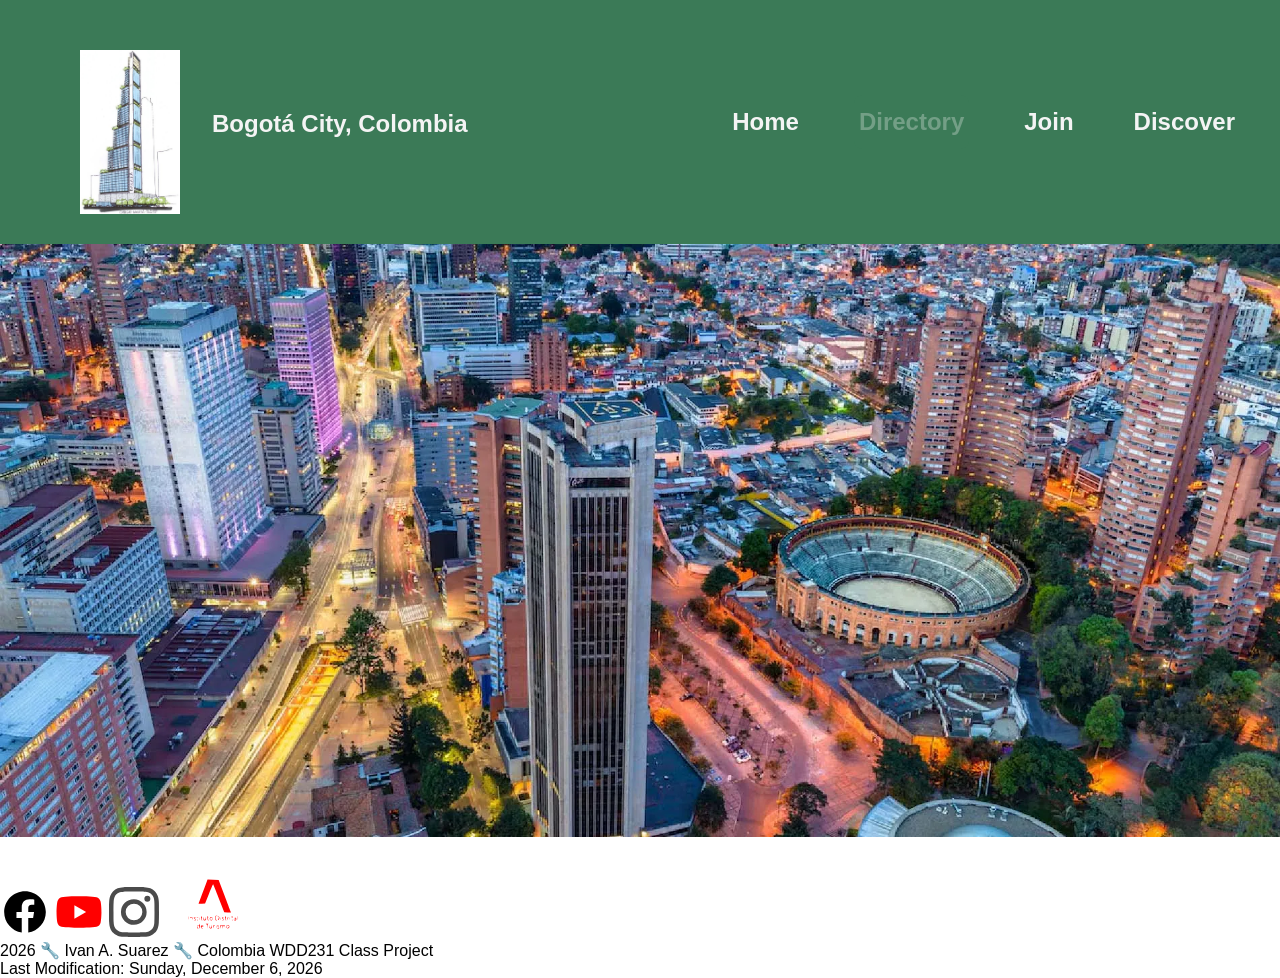
==== chamber/directory.html @ f3491e37 "Chamber" ====
<!DOCTYPE html>
<html lang="en">
<head>
    <meta charset="UTF-8">
    <meta name="description" content="A chamber project" >
    <meta name="viewport" content="width=device-width, initial-scale=1.0">

    <meta author="Ivan A. Suarez">
    <title>Chamber Project</title>
    <!--Style Sheets-->
    <link rel="stylesheet"  href="styles/base.css">
    <link rel="stylesheet" href="styles/large.css">
    <!-- Favicon -->
    <link rel="icon" type="image/png" href="images/bogota-96x96.png" sizes="96x96" />
    <link rel="icon" type="image/svg+xml" href="images/bogota.svg" />
    <link rel="shortcut icon" href="images/bogota.ico" />
    <link rel="apple-touch-icon" sizes="180x180" href="images/bogota-180x180.png" />
    <link rel="manifest" href="images/bogota.webmanifest" />
    <!-- Scripts -->
    <script src="scripts/directory.js" defer></script>
    <script src="scripts/footer.js" defer></script>
    <script src="scripts/hamburguerMenu.js" defer></script>
    <script src="scripts/members.js" defer></script>
    <!--media tags Facebook-->
    <meta property="og:title" content="Bogota Chamber of commerce Project">
    <meta property="og:description" content="This is a Bogota chamber project">
    <meta property="og:image" content="https://ivanasuarez.github.io/WDD231/chamber/images/bogota-png.png">
    <meta property="og:image:alt" content="Bogota Chamber of commerce Logo">
    <meta property="og:url" content="https://ivanasuarez.github.io/WDD231/chamber/directory.html">
    <meta property="og:type" content="website">
</head>
<body>
    <div class="topBar">
        <header>
            <img src="images/bacata.png" alt="Representation of building to Bogota Chamber of commerce Logo">
            <span>Bogotá City, Colombia</span>
            <button id="ham-bin" class="hamburguer"></button>
        </header>

        <nav id="nav-bar" class="navigation">
            <ul>
                <li><a href="#">Home</a></li>
                <li class="current"><a href="#">Directory</a></li>
                <li><a href="#">Join</a></li>
                <li><a href="#">Discover</a></li>
            </ul>
        </nav>
    </div>
    
    <div class="hero">
        <picture>
            <!--picture to small screens-->
            <source 
                media="(max-width: 480px)" 
                srcset="images/banner-bogota-night.webp" 
                type="image/webp">

            <!--picture to big screens-->
            <source 
                src="images/banner-bogota-colombia.webp" 
                type="image/webp" >
            
            <img
                src="images/banner-bogota-colombia.webp" 
                alt="Aerial view of Bogota city in Colombia" >  
         </picture>
    </div>
    <main>
        <div id="cards"></div>
    </main>
    
</body>
<footer>
    <div class="logos">
        <a href="https://m.facebook.com/visitbogota.co/about/"><img src="images/facebook_icon.svg" alt="Facebook Logo" width="50" height="50"></a>
        <a href="https://m.youtube.com/channel/UC_qgv3BFpK3EhqBPL0iR2IQ?fbclid=PAT01DUAM0ixlleHRuA2FlbQIxMAABp6PnTQvTQWyqOR9Zip1KXlfWtWsT47Dttb3y46EYvqEz8tNu8za8guDYsnWO_aem_YU3xKJJc3CztGk4jOVth8A"><img src="images/youtube_icon.svg" alt="YouTube Logo" width="50" height="50"></a>
        <a href="https://www.instagram.com/visitbogota.co?igsh=MTI0bmF6dGlndXFqeg=="><img src="images/instagram.svg" alt="Instagram Logo" width="50" height="50"></a>
        <a href="https://visitbogota.co/es/?fbclid=IwVERTSAM0ihJleHRuA2FlbQIxMAABHgWHIYpJYyKeZIg_9E2U_n4R-EJdyAwR_4dcsQ-nsCz66Wzzw_HPdNZcMtn6_aem_MLz3lX9fRt4udSNIx-ehOQ&sfnsn=mo"><img src="images/IDT.svg" alt="IDT Logo" width="100" height="100"></a>
    </div>

    <P><span id="year"></span> &#128295; Ivan A. Suarez &#128295; Colombia WDD231 Class Project</P>
    <p id="full"></p>
</footer>

</html>
---- chamber/styles/base.css ----
*{
    font-family:'Josefin Sans', sans-serif;
    box-sizing: border-box;
    margin: 0;
    padding: 0;
}

.topBar {
    position:relative;
    display: flex;
    flex-direction: column;
    background-color: #3B7A57;
}

header{
    display: flex;
    align-self: center;
    justify-content: space-between;
    padding: 10px 20px;
}

header img{
    display: block;
    max-width: 80px;
    height: auto;
    margin-left: 20px;
    margin-top: 20px;
}

header span{
    font-size: 1.5rem;
    font-weight: bold;
    color:  #F4F4F4;
    margin-top: 55px;
    margin-left: 1rem;
    flex-grow: 1;
}

/* ----------------------------------hamburguer menu------------------------------ */

.hamburguer{
    background: none;
    border: none;
    color: #F4F4F4;
    cursor: pointer;
    font-size: 2rem;
}

.hamburguer::before{
    content: "\2630";
    font-size: 2rem;
    font-family: Verdana, Geneva, Tahoma, sans-serif;
}

.hamburguer.show::before{
    content: "\00D7";
    font-size: 2rem;
    font-family: Verdana, Geneva, Tahoma, sans-serif;
}

/* -------------------------------navigation menu------------------------------- */

.navigation{
    display: none;
    position: absolute;
    top: 100%;
    left: 0;
    width: 100%;
    background-color: #3B7A57;
    z-index: 999;
}

.navigation.show{
    display:block;
  
}

.navigation ul{
    list-style-type: none;
    margin: 0;
    padding: 0;
}

.navigation a{
    display: block;
    padding: .8rem 5px;
    color: #F4F4F4;
    text-decoration: none;
}

.navigation li.current {
    background-color: #3B7A57;
    color: #F4F4F4;
    border-radius: 0.5rem;
    opacity: 30%;
}

    .navigation a:hover{
    background-color: #F4F4F4;
    color: #3B7A57;
    border-radius: 0.5rem;
    transition: 0.3s;   
   
}

#actualPage{
    text-align: left;
    font-size: 2em;
    color: #0a2463;
    font-weight: bold;
    margin-left: 25px;
    margin-top: 10px;
}

/* -------------------------------picture------------------------------- */
.hero img {
    width: 100%;   
    height: auto;  
    display: block;
}
---- chamber/styles/large.css ----
@media only screen and (min-width: 480px) {
    .topBar{
        flex-direction: row;
        align-items: center;
        justify-content: space-between;
        padding: 20px 40px;
    }
    

    header span{
        font-size: 1.5rem;
        margin-left: 2rem;
        padding-top: 25px;

    }

    header img{
        max-width: 100px;
    }
    .hamburguer {
        display: none;
      
    }
    .navigation{
        position: static;
        display: block;
        width: auto;
    }

    .navigation ul{
        display: flex;
        justify-content: flex-end;
        gap: 50px;
        font-size: 1.5rem;
        font-weight: bold;
    }

    .navigation a{
        border: none;
    }

    .hero img {
        width: 100%;  
        height: auto;  /* mantiene proporción */
        display: block;
    }

}
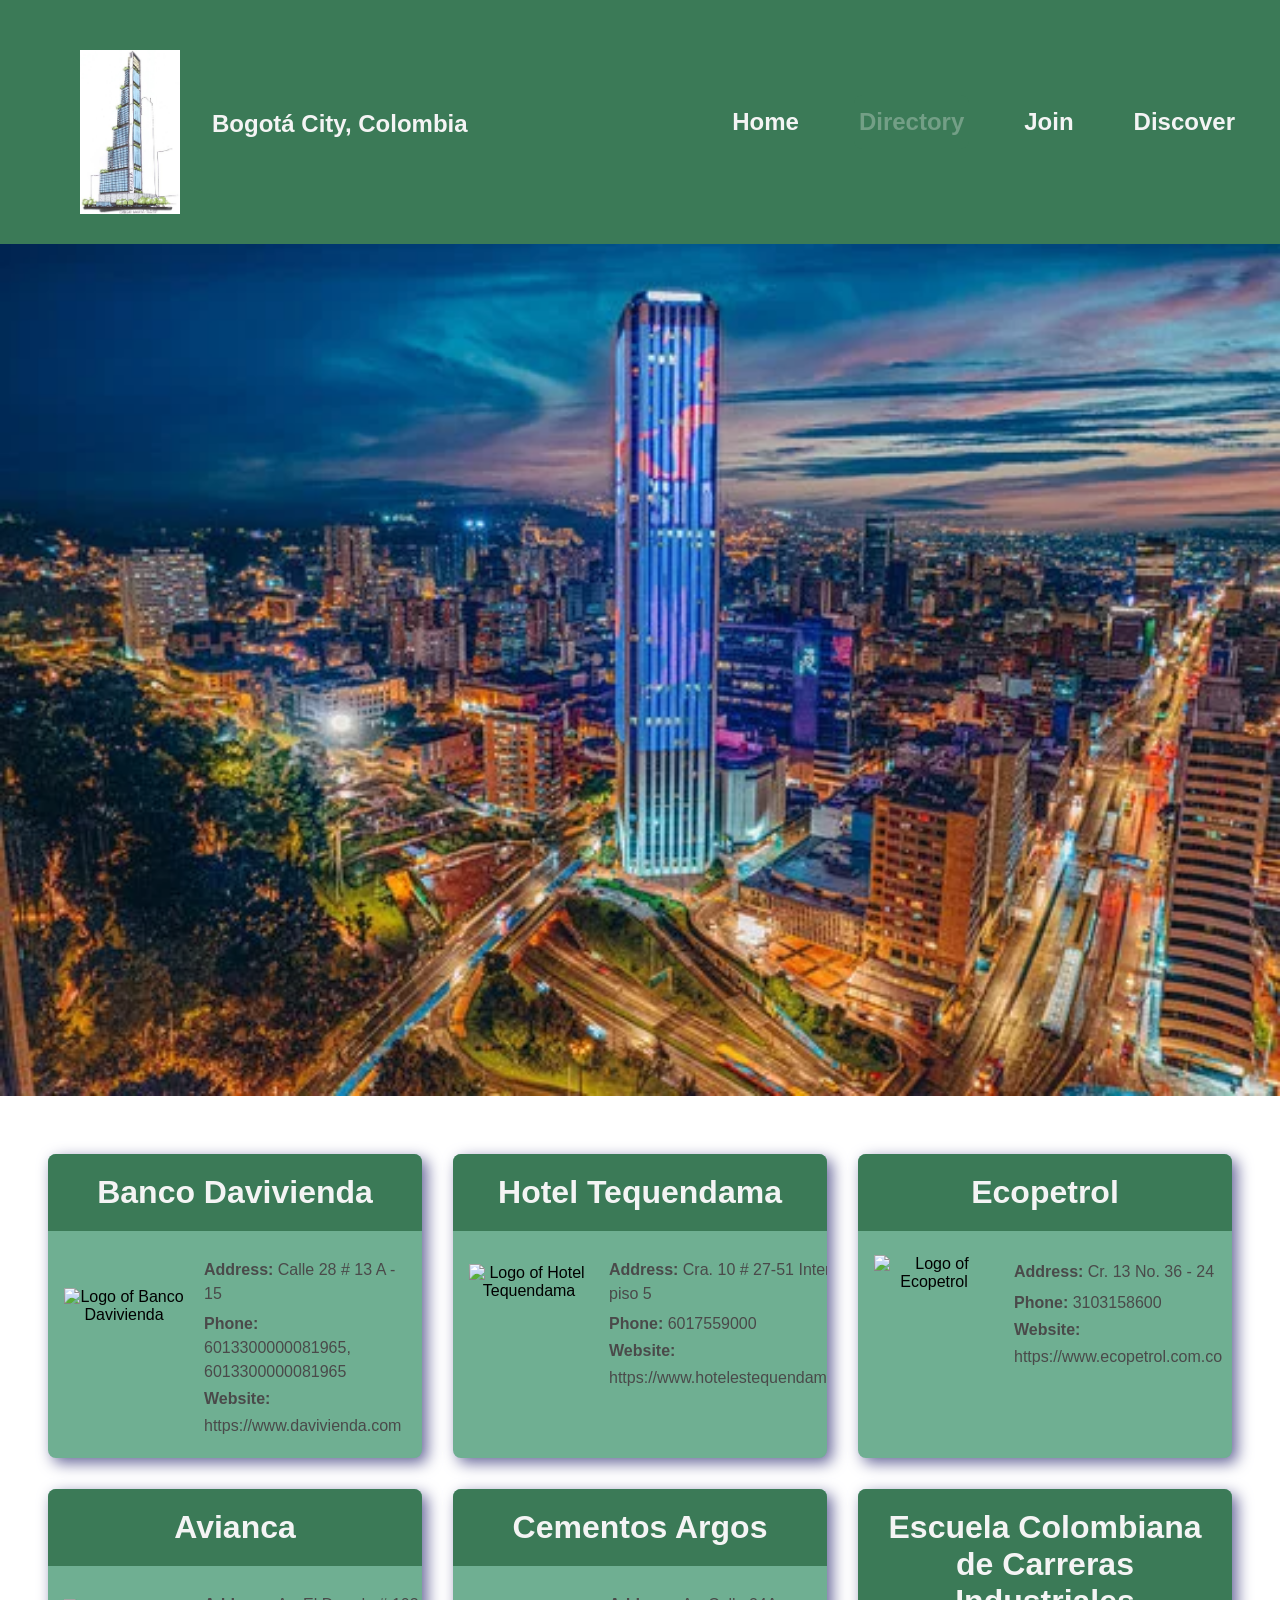
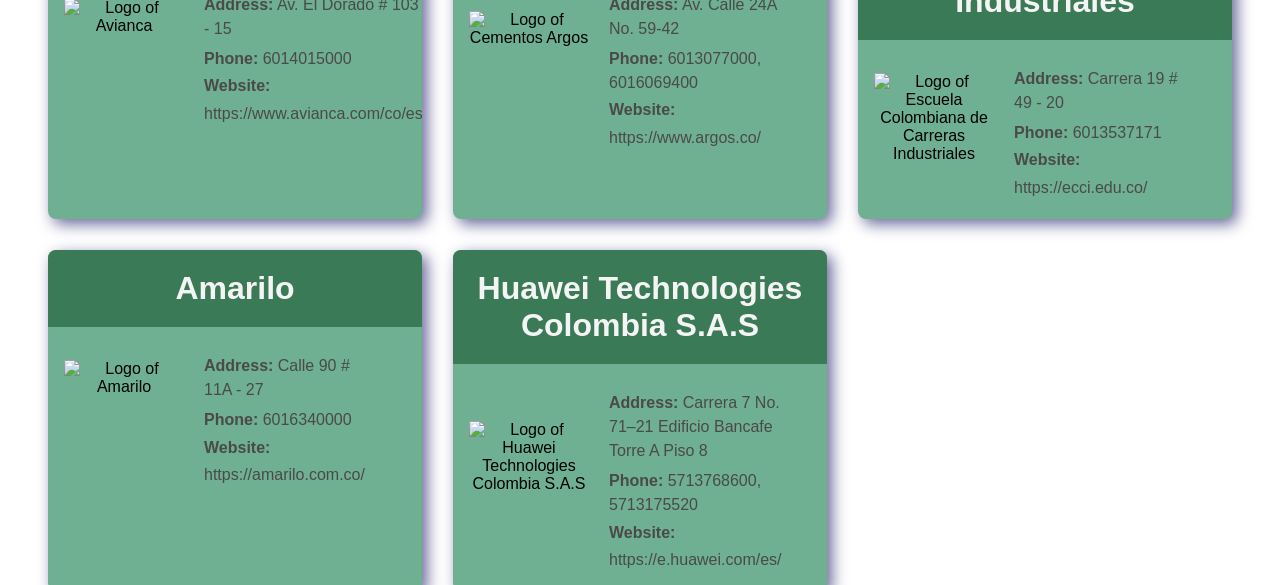
==== commit 24f07987: "chamber of Commerce" ====
--- a/chamber/directory.html
+++ b/chamber/directory.html
@@ -71,6 +71,12 @@
     
 </body>
 <footer>
+    <div class="contact-info">
+        <h2>Bogota Chamber of Commerce</h2>
+        <p>Calle 155c # 96 -10</p>
+        <p>+57 321 906 1879</p>
+        <p><a href="mailto:ivansuarezg95@gmail.com">ivansuarezg95@gmail.com</a></p>
+    </div>
     <div class="logos">
         <a href="https://m.facebook.com/visitbogota.co/about/"><img src="images/facebook_icon.svg" alt="Facebook Logo" width="50" height="50"></a>
         <a href="https://m.youtube.com/channel/UC_qgv3BFpK3EhqBPL0iR2IQ?fbclid=PAT01DUAM0ixlleHRuA2FlbQIxMAABp6PnTQvTQWyqOR9Zip1KXlfWtWsT47Dttb3y46EYvqEz8tNu8za8guDYsnWO_aem_YU3xKJJc3CztGk4jOVth8A"><img src="images/youtube_icon.svg" alt="YouTube Logo" width="50" height="50"></a>
--- a/chamber/styles/base.css
+++ b/chamber/styles/base.css
@@ -118,4 +118,142 @@
     width: 100%;   
     height: auto;  
     display: block;
-}+}
+
+/* -------------------------------cards------------------------------- */
+ #cards{
+        display: block;
+        margin: 20px;
+        padding: 10px 0;
+        gap: 15px;
+        align-items: center;
+        text-align: center;
+        justify-content: center;
+}
+
+#cards section{
+        margin: 0.5rem;
+        padding: 0;
+        background-color: #6FAF92;
+        border-radius: 8px;
+        display: flex;
+        flex-direction: column;
+        align-items: stretch;
+        text-align: center;
+        overflow: hidden;
+        box-shadow: 5px 5px 15px #666699;
+}
+
+#cards h2{
+        font-size: 2rem;
+        background-color: #3B7A57;
+        color: #F4F4F4 ;
+        padding: 20px;
+        width: 100%;
+        margin-bottom: 0.5rem;
+        box-sizing: border-box;
+        text-align: center;
+}
+    .card-container{
+        display: grid;
+        grid-template-columns: auto 1fr;
+        gap: 20px;
+        align-items: center;
+        padding: 1rem;
+        width: 100%;
+}
+
+    .card-container img{
+        width: 120px;
+        max-width: 120px;
+        height: 120px;
+        object-fit: contain;
+        background-color: #6FAF92;
+}
+
+    .card-info{
+        display: flex;
+        flex-direction: column;
+        align-items: flex-start;
+        justify-content: center;
+        text-align: left;
+        width: 100%;
+        line-height: 1.5;
+        font-size: 1rem;
+        padding-right: 2rem;
+}
+    
+.card-info p{
+        margin: 0.2rem 0;
+        color: #4A4A4A;
+        font-size: 1rem;
+        text-align: left;
+        width: 100%;
+        word-wrap: break-word;
+}
+
+.card-info strong {
+        font-weight: bold;
+        color: #4A4A4A;
+
+}
+
+.card-info a{
+        display: inline-block;
+        overflow-wrap: break-word;
+        word-wrap: break-all;
+        margin: 0.2rem 0;
+        color: #4A4A4A;
+        font-size: 1rem;
+        text-decoration: none;
+        max-width: 100%;
+}
+
+.card-info a:hover {
+    text-decoration: underline;
+}
+
+
+/* -------------------------------footer------------------------------- */
+footer{
+    color: #F4F4F4;
+    background-color: #4A4A4A ;
+    padding: 10px;
+    font-size: 2rem;
+    text-align: center;
+    margin-top: 20px;
+}
+
+.contact-info{
+    margin-bottom: 10px;
+    text-align: left;
+    margin-left: 20px;
+}
+
+.contact-info h2{
+    font-size: 1.5rem;
+    margin-bottom: 20px;
+    color:#F4F4F4;
+}
+
+.contact-info p, .contact-info a{
+    font-size: 1rem;
+    margin: 5px 0;
+    color:#F4F4F4;
+    text-decoration: none;
+}
+
+.logos{
+    display: flex;
+    justify-content: center;
+    align-items: center;
+    gap: 40px;
+    margin-top: 10px;
+    margin-left: 35px;
+}
+
+footer p{
+    font-size: 1.2rem;
+    margin-left: 20px;
+}
+
--- a/chamber/styles/large.css
+++ b/chamber/styles/large.css
@@ -41,8 +41,117 @@
 
     .hero img {
         width: 100%;  
-        height: auto;  /* mantiene proporción */
+        height: auto; 
         display: block;
     }
 
+    #cards{
+        display: grid;
+        grid-template-columns: repeat(auto-fill, minmax(350px, 1fr));
+        gap: 15px;
+        margin: 40px;
+        align-items: stretch;
+    }
+    
+    #cards section{
+        margin: 0.5rem;
+        padding: 0;
+        background-color: #6FAF92;
+        border-radius: 8px;
+        display: flex;
+        flex-direction: column;
+        align-items: stretch;
+        text-align: center;
+        overflow: hidden;
+        box-shadow: 5px 5px 15px #666699;
+    }
+    
+    #cards h2{
+        font-size: 2rem;
+        background-color: #3B7A57;
+        color: #F4F4F4 ;
+        padding: 20px;
+        width: 100%;
+        margin-bottom: 0.5rem;
+        box-sizing: border-box;
+        text-align: center;
+    }
+    .card-container{
+        display: grid;
+        grid-template-columns: auto 1fr;
+        gap: 20px;
+        align-items: center;
+        padding: 1rem;
+        width: 100%;
+    }
+
+    .card-container img{
+        width: 120px;
+        max-width: 120px;
+        height: 120px;
+        object-fit: contain;
+        background-color: #6FAF92;
+    }
+
+    .card-info{
+        display: flex;
+        flex-direction: column;
+        align-items: flex-start;
+        justify-content: center;
+        text-align: left;
+        width: 100%;
+        line-height: 1.5;
+        font-size: 1rem;
+        padding-right: 2rem;
+    }
+    
+    .card-info p{
+        margin: 0.2rem 0;
+        color: #4A4A4A;
+        font-size: 1rem;
+        text-align: left;
+        width: 100%;
+        word-wrap: break-word;
+    }
+
+    .card-info strong {
+        font-weight: bold;
+        color: #4A4A4A;
+
+    }
+
+    .card-info a{
+        display: inline-block;
+        overflow-wrap: break-word;
+        word-wrap: break-all;
+        margin: 0.2rem 0;
+        color: #4A4A4A;
+        font-size: 1rem;
+        text-decoration: none;
+        max-width: 100%;
+    }
+
+    .card-info a:hover {
+         text-decoration: underline;
+    }
+
+    footer{
+        color: #F4F4F4;
+        background-color: #4A4A4A;
+        display: flex;
+        justify-content: space-between;
+        align-items: center;
+        padding: 20px 40px;
+        font-size: 1.5rem;
+        margin-top: 20px;
+    }
+
+    .logos{
+        display: flex;
+        gap: 25px;
+        font-size: 5rem;
+    }
+
+
+
 }
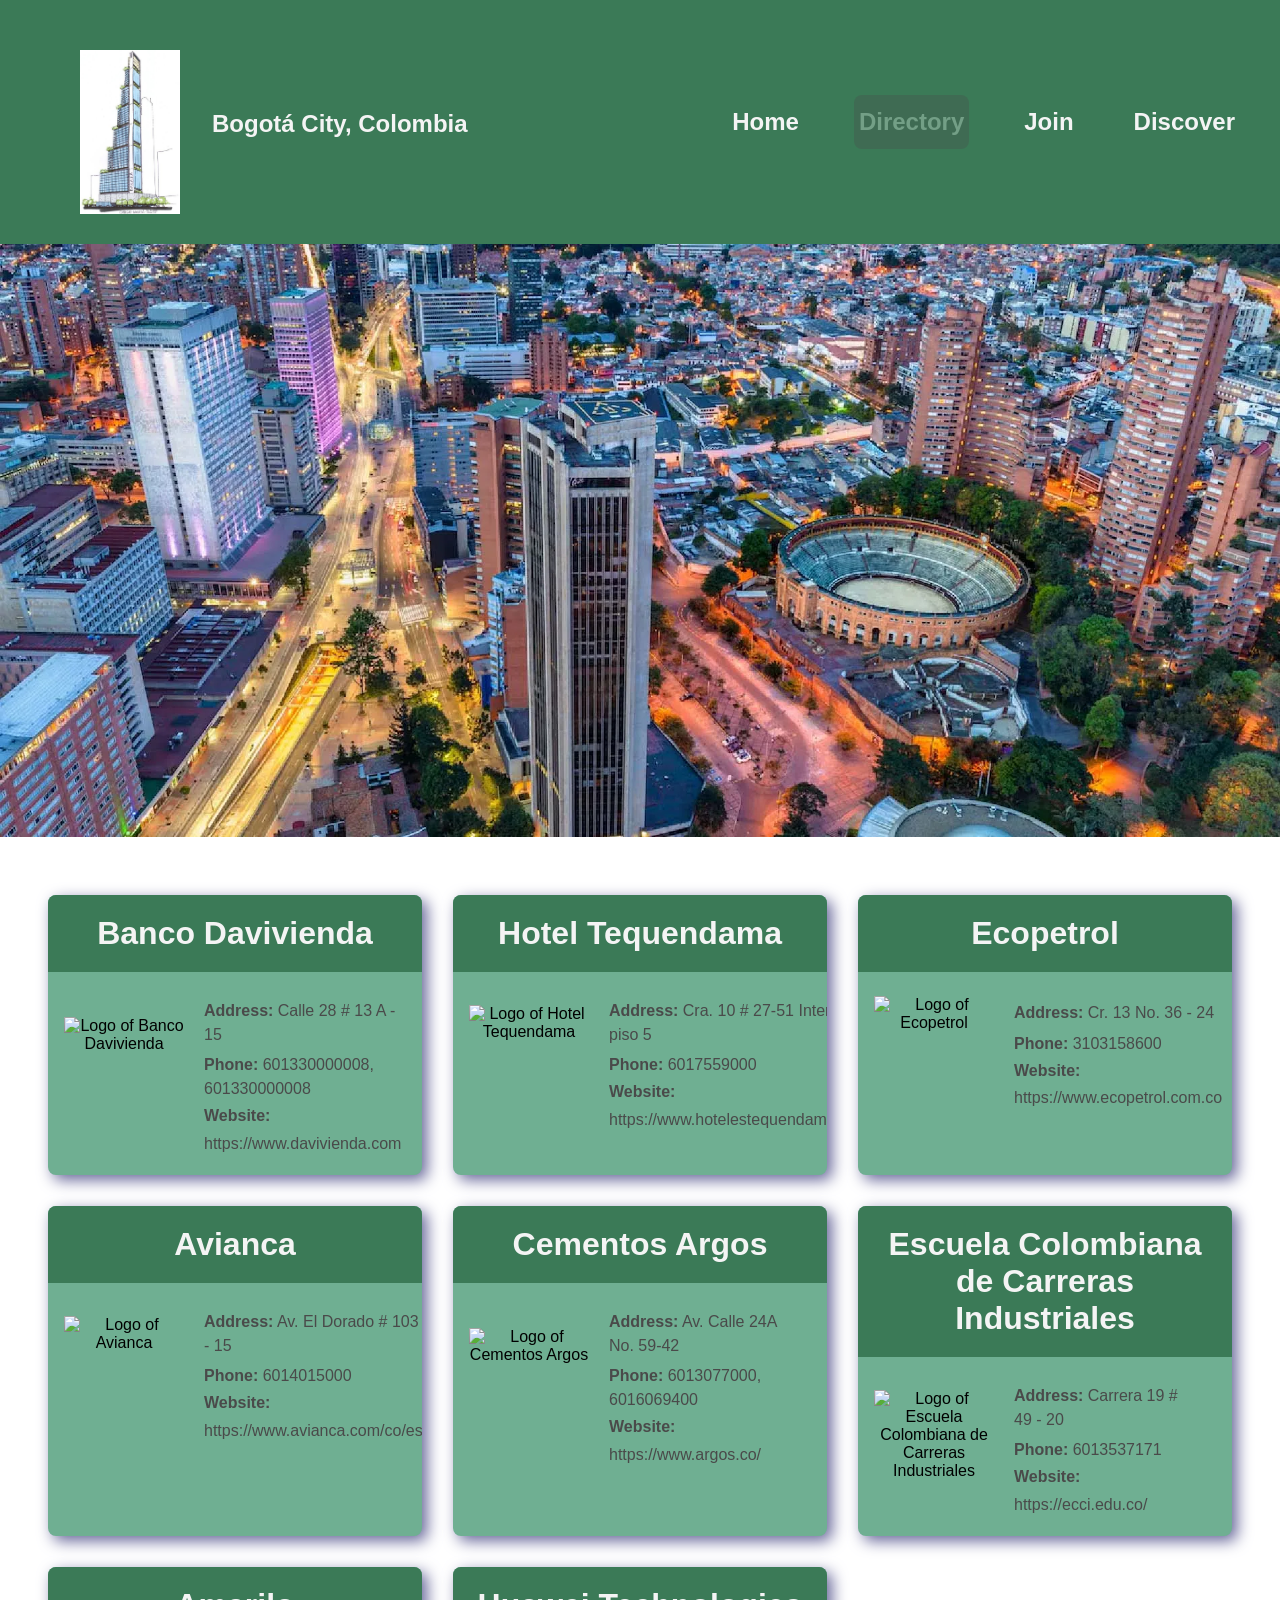
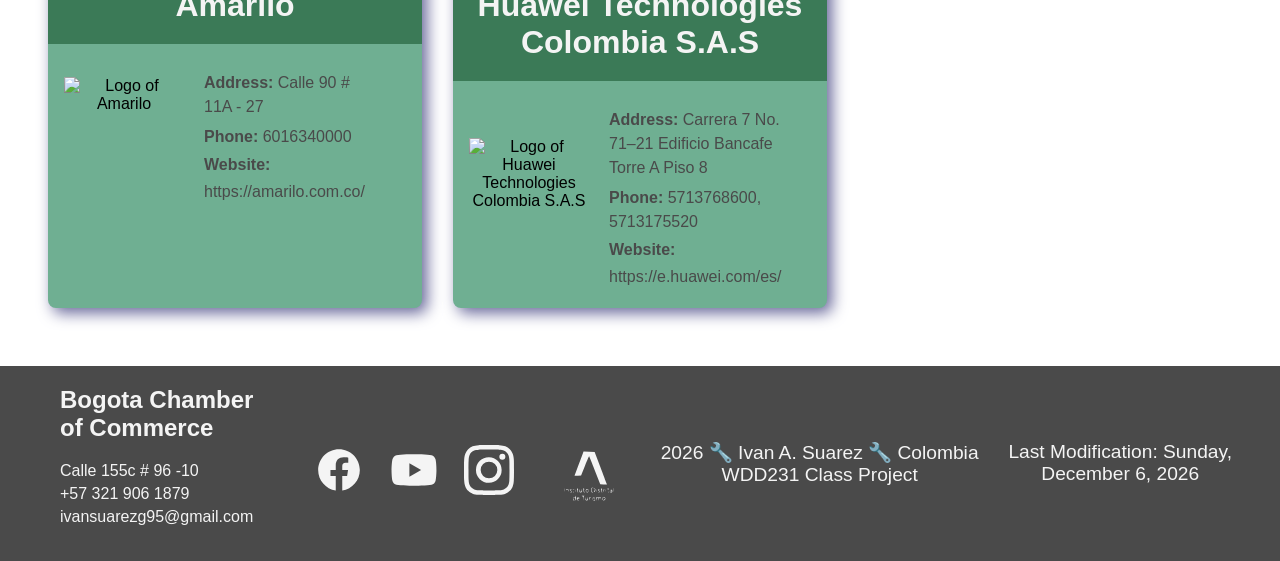
==== commit 68f28e83: "chamber of commerce" ====
--- a/chamber/directory.html
+++ b/chamber/directory.html
@@ -8,19 +8,17 @@
     <meta author="Ivan A. Suarez">
     <title>Chamber Project</title>
     <!--Style Sheets-->
-    <link rel="stylesheet"  href="styles/base.css">
-    <link rel="stylesheet" href="styles/large.css">
+    <link rel="stylesheet"  href="https://ivanasuarez.github.io/WDD231/chamber/styles/base.css">
+    <link rel="stylesheet" href="https://ivanasuarez.github.io/WDD231/chamber/styles/large.css">
     <!-- Favicon -->
-    <link rel="icon" type="image/png" href="images/bogota-96x96.png" sizes="96x96" />
-    <link rel="icon" type="image/svg+xml" href="images/bogota.svg" />
-    <link rel="shortcut icon" href="images/bogota.ico" />
-    <link rel="apple-touch-icon" sizes="180x180" href="images/bogota-180x180.png" />
-    <link rel="manifest" href="images/bogota.webmanifest" />
-    <!-- Scripts -->
-    <script src="scripts/directory.js" defer></script>
-    <script src="scripts/footer.js" defer></script>
-    <script src="scripts/hamburguerMenu.js" defer></script>
-    <script src="scripts/members.js" defer></script>
+    <link rel="icon" type="image/png" href="https://ivanasuarez.github.io/WDD231/chamber/images/bogota-96x96.png" sizes="96x96" />
+    <link rel="icon" type="image/svg+xml" href="https://ivanasuarez.github.io/WDD231/chamber/images/bogota.svg" />
+    <link rel="shortcut icon" href="https://ivanasuarez.github.io/WDD231/chamber/images/bogota.ico" />
+    <link rel="apple-touch-icon" sizes="180x180" href="https://ivanasuarez.github.io/WDD231/chamber/images/bogota-180x180.png" />
+    <script src="https://ivanasuarez.github.io/WDD231/chamber/scripts/directory.js" defer></script>
+    <script src="https://ivanasuarez.github.io/WDD231/chamber/scripts/footer.js" defer></script>
+    <script src="https://ivanasuarez.github.io/WDD231/chamber/scripts/hamburguerMenu.js" defer></script>
+    <script src="https://ivanasuarez.github.io/WDD231/chamber/scripts/members.js" defer></script>
     <!--media tags Facebook-->
     <meta property="og:title" content="Bogota Chamber of commerce Project">
     <meta property="og:description" content="This is a Bogota chamber project">
@@ -57,11 +55,11 @@
 
             <!--picture to big screens-->
             <source 
-                src="images/banner-bogota-colombia.webp" 
+                srcset="images/banner-bogota-colombia.webp" 
                 type="image/webp" >
             
             <img
-                src="images/banner-bogota-colombia.webp" 
+                srcset="images/banner-bogota-colombia.webp" 
                 alt="Aerial view of Bogota city in Colombia" >  
          </picture>
     </div>
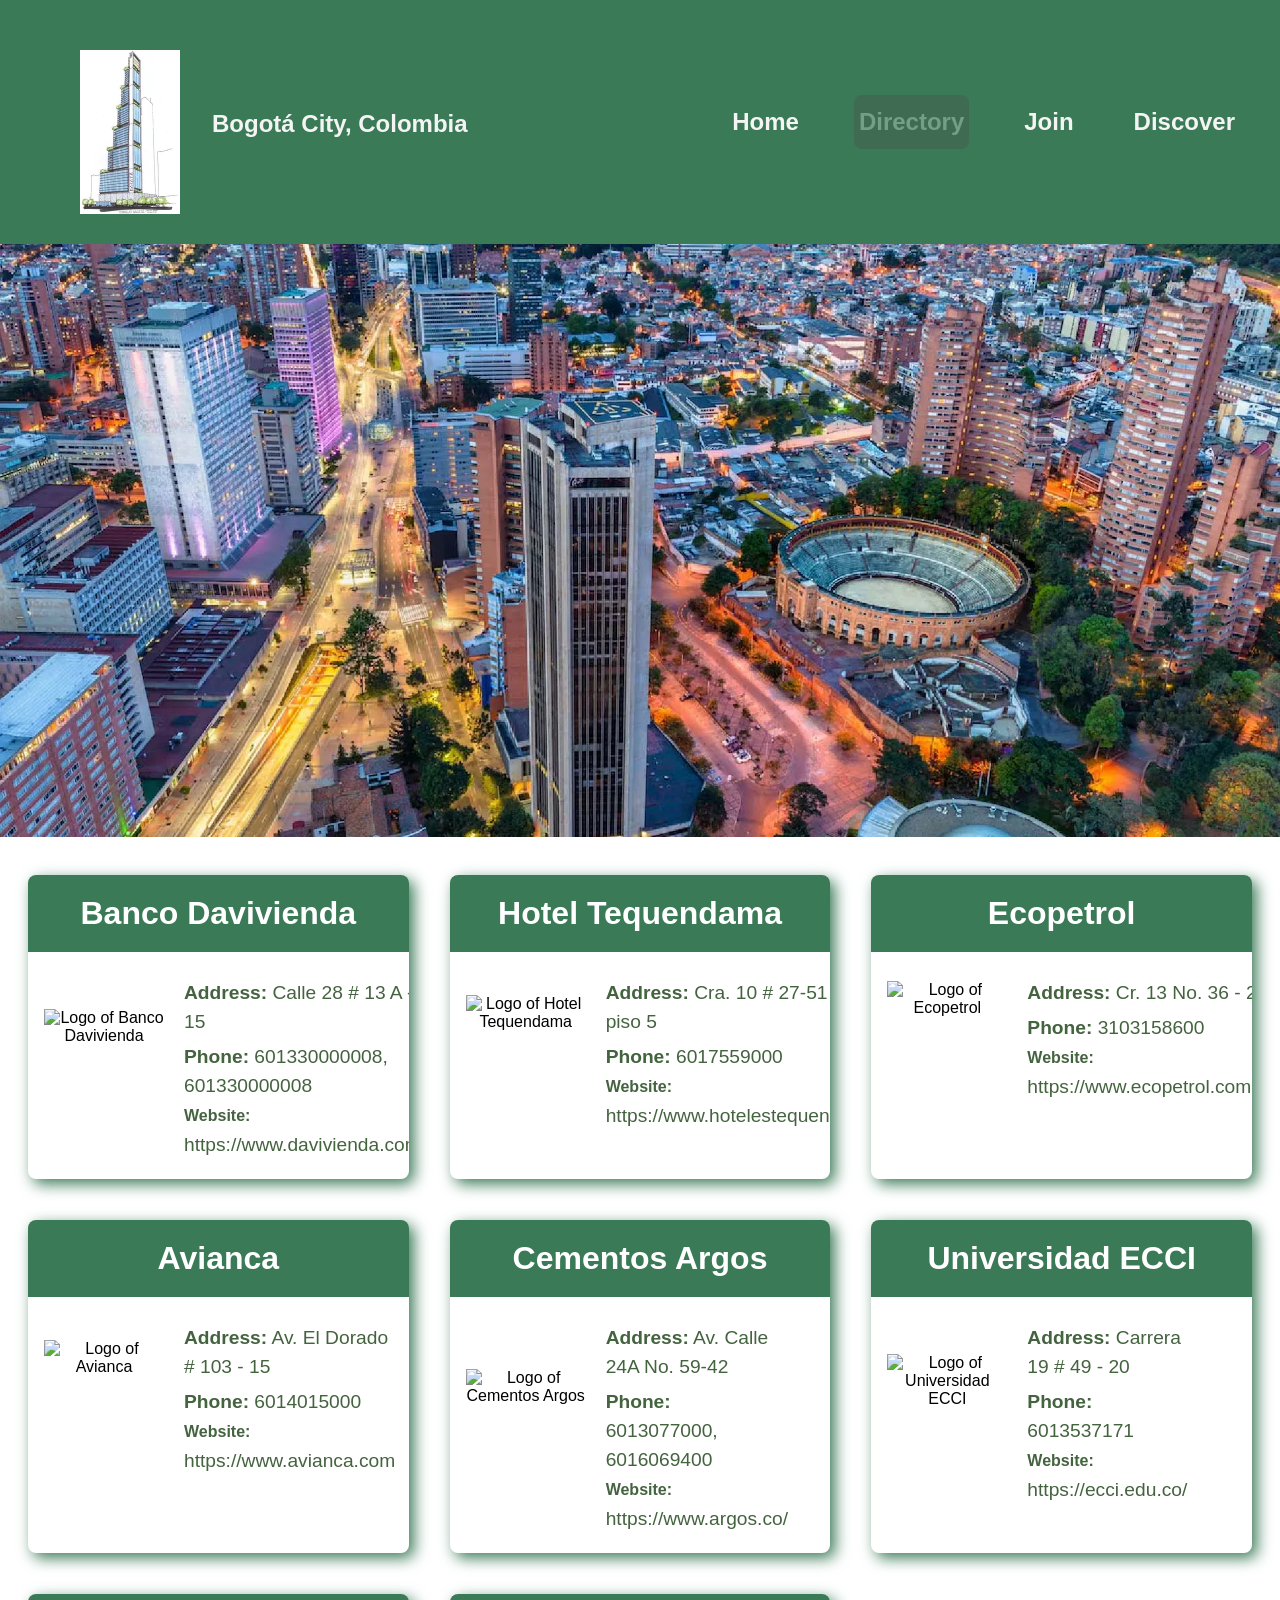
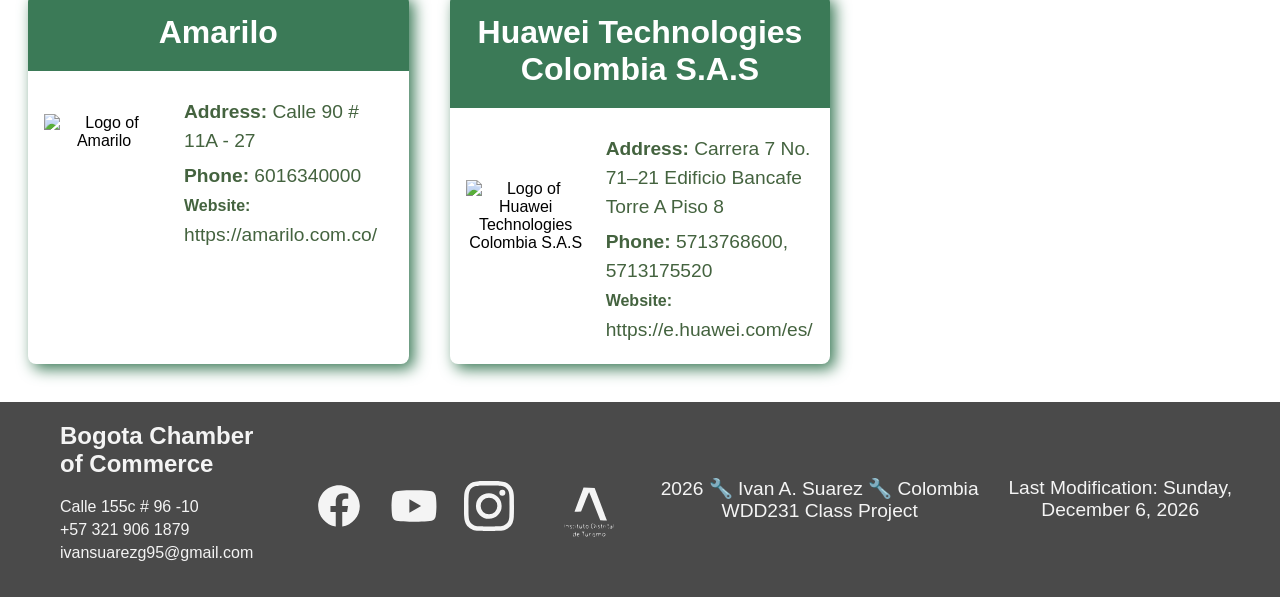
==== commit 6df433dd: "chamber" ====
--- a/chamber/directory.html
+++ b/chamber/directory.html
@@ -8,34 +8,38 @@
     <meta author="Ivan A. Suarez">
     <title>Chamber Project</title>
     <!--Style Sheets-->
-    <link rel="stylesheet"  href="https://ivanasuarez.github.io/WDD231/chamber/styles/base.css">
-    <link rel="stylesheet" href="https://ivanasuarez.github.io/WDD231/chamber/styles/large.css">
+    <link rel="stylesheet"  href="styles/base.css">
+    <link rel="stylesheet" href="styles/large.css">
     <!-- Favicon -->
-    <link rel="icon" type="image/png" href="https://ivanasuarez.github.io/WDD231/chamber/images/bogota-96x96.png" sizes="96x96" />
-    <link rel="icon" type="image/svg+xml" href="https://ivanasuarez.github.io/WDD231/chamber/images/bogota.svg" />
-    <link rel="shortcut icon" href="https://ivanasuarez.github.io/WDD231/chamber/images/bogota.ico" />
-    <link rel="apple-touch-icon" sizes="180x180" href="https://ivanasuarez.github.io/WDD231/chamber/images/bogota-180x180.png" />
-    <script src="https://ivanasuarez.github.io/WDD231/chamber/scripts/directory.js" defer></script>
-    <script src="https://ivanasuarez.github.io/WDD231/chamber/scripts/footer.js" defer></script>
-    <script src="https://ivanasuarez.github.io/WDD231/chamber/scripts/hamburguerMenu.js" defer></script>
-    <script src="https://ivanasuarez.github.io/WDD231/chamber/scripts/members.js" defer></script>
+
+    <link rel="icon" type="image/png" href="images/bogota-96x96.png" sizes="96x96" />
+    <link rel="icon" type="image/svg+xml" href="images/bogota.svg" />
+    <link rel="shortcut icon" href="images/bogota.ico" />
+    <link rel="apple-touch-icon" sizes="180x180" href="images/bogota-180x180.png" />
+    <script src="scripts/directory.js" defer></script>
+    <script src="scripts/footer.js" defer></script>
+    <script src="scripts/hamburguerMenu.js" defer></script>
+    <script src="scripts/members.js" defer></script>
+
     <!--media tags Facebook-->
     <meta property="og:title" content="Bogota Chamber of commerce Project">
     <meta property="og:description" content="This is a Bogota chamber project">
-    <meta property="og:image" content="https://ivanasuarez.github.io/WDD231/chamber/images/bogota-png.png">
+    <meta property="og:image" content="images/bogota-png.png">
     <meta property="og:image:alt" content="Bogota Chamber of commerce Logo">
     <meta property="og:url" content="https://ivanasuarez.github.io/WDD231/chamber/directory.html">
     <meta property="og:type" content="website">
+
+
 </head>
 <body>
     <div class="topBar">
         <header>
-            <img src="images/bacata.png" alt="Representation of building to Bogota Chamber of commerce Logo">
+            <img src="images/bacata.webp" alt="Representation of building to Bogota Chamber of commerce Logo"  width="541" height="360">
             <span>Bogotá City, Colombia</span>
             <button id="ham-bin" class="hamburguer"></button>
         </header>
 
-        <nav id="nav-bar" class="navigation">
+        <nav id="nav-bar" class="navigation" aria-label="Open navigation menu">
             <ul>
                 <li><a href="#">Home</a></li>
                 <li class="current"><a href="#">Directory</a></li>
--- a/chamber/styles/base.css
+++ b/chamber/styles/base.css
@@ -0,0 +1,259 @@
+
+*{
+    font-family:'Josefin Sans', sans-serif;
+    box-sizing: border-box;
+    margin: 0;
+    padding: 0;
+}
+
+.topBar {
+    position:relative;
+    display: flex;
+    flex-direction: column;
+    background-color: #3B7A57;
+}
+
+header{
+    display: flex;
+    align-self: center;
+    justify-content: space-between;
+    padding: 10px 20px;
+}
+
+header img{
+    display: block;
+    max-width: 80px;
+    height: auto;
+    margin-left: 20px;
+    margin-top: 20px;
+}
+
+header span{
+    font-size: 1.5rem;
+    font-weight: bold;
+    color:  #F4F4F4;
+    margin-top: 55px;
+    margin-left: 1rem;
+    flex-grow: 1;
+}
+
+/* ----------------------------------hamburguer menu------------------------------ */
+
+.hamburguer{
+    background: none;
+    border: none;
+    color: #F4F4F4;
+    cursor: pointer;
+    font-size: 2rem;
+}
+
+.hamburguer::before{
+    content: "\2630";
+    font-size: 2rem;
+    font-family: Verdana, Geneva, Tahoma, sans-serif;
+}
+
+.hamburguer.show::before{
+    content: "\00D7";
+    font-size: 2rem;
+    font-family: Verdana, Geneva, Tahoma, sans-serif;
+}
+
+/* -------------------------------navigation menu------------------------------- */
+
+.navigation{
+    display: none;
+    position: absolute;
+    top: 100%;
+    left: 0;
+    width: 100%;
+    background-color: #3B7A57;
+    z-index: 999;
+}
+
+.navigation.show{
+    display:block;
+  
+}
+
+.navigation ul{
+    list-style-type: none;
+    margin: 0;
+    padding: 0;
+}
+
+.navigation a{
+    display: block;
+    padding: .8rem 5px;
+    color: #F4F4F4;
+    text-decoration: none;
+}
+
+.navigation li.current {
+    background-color: #4A4A4A;
+    color: #F4F4F4;
+    border-radius: 0.5rem;
+    opacity: 30%;
+}
+
+    .navigation a:hover{
+    background-color: #F4F4F4;
+    color: #3B7A57;
+    border-radius: 0.5rem;
+    transition: 0.3s;   
+   
+}
+
+#actualPage{
+    text-align: left;
+    font-size: 2em;
+    color: #0a2463;
+    font-weight: bold;
+    margin-left: 25px;
+    margin-top: 10px;
+}
+
+/* -------------------------------picture------------------------------- */
+.hero img {
+    width: 100%;   
+    height: auto;  
+    display: block;
+}
+
+/* -------------------------------cards------------------------------- */
+ #cards{
+        display: block;
+        margin: 20px;
+        padding: 10px 0;
+        gap: 15px;
+        align-items: center;
+        text-align: center;
+        justify-content: center;
+}
+
+#cards section{
+        margin: 0.5rem;
+        padding: 0;
+        background-color: white;
+        border-radius: 8px;
+        display: flex;
+        flex-direction: column;
+        align-items: stretch;
+        text-align: center;
+        overflow: hidden;
+        box-shadow: 5px 5px 15px #3B7A57;
+}
+
+#cards h2{
+        font-size: 2rem;
+        background-color: #3B7A57;
+        color: white ;
+        padding: 20px;
+        width: 100%;
+        margin-bottom: 0.5rem;
+        box-sizing: border-box;
+        text-align: center;
+}
+    .card-container{
+        display: grid;
+        grid-template-columns: auto 1fr;
+        gap: 20px;
+        align-items: center;
+        padding: 1rem;
+        width: 100%;
+}
+
+    .card-container img{
+        width: 120px;
+        max-width: 120px;
+        height: 120px;
+        object-fit: contain;
+        background-color: white;
+}
+
+    .card-info{
+        display: flex;
+        flex-direction: column;
+        align-items: flex-start;
+        justify-content: center;
+        text-align: left;
+        width: 100%;
+        line-height: 1.5;
+        font-size: 1rem;
+        padding-right: 2rem;
+}
+    
+.card-info p{
+        margin: 0.2rem 0;
+        color: #3B7A57;
+        font-size: 1.2rem;
+        text-align: left;
+        width: 100%;
+        word-wrap: break-word;
+}
+
+.card-info strong {
+        font-weight: bold;
+        color: #3B7A57;
+
+}
+
+.card-info a{
+        display: inline-block;
+        overflow-wrap: break-word;
+        word-wrap: break-all;
+        margin: 0.2rem 0;
+        color: #3B7A57;
+        font-size: 1.2rem;
+        text-decoration: none;
+        max-width: 100%;
+}
+
+.card-info a:hover {
+    text-decoration: underline;
+}
+
+
+/* -------------------------------footer------------------------------- */
+footer{
+    color: #F4F4F4;
+    background-color: #4A4A4A ;
+    padding: 10px;
+    font-size: 2rem;
+    text-align: center;
+    margin-top: 20px;
+}
+
+.contact-info{
+    margin-bottom: 10px;
+    text-align: left;
+    margin-left: 20px;
+}
+
+.contact-info h2{
+    font-size: 1.5rem;
+    margin-bottom: 20px;
+    color:#F4F4F4;
+}
+
+.contact-info p, .contact-info a{
+    font-size: 1rem;
+    margin: 5px 0;
+    color:#F4F4F4;
+    text-decoration: none;
+}
+
+.logos{
+    display: flex;
+    justify-content: center;
+    align-items: center;
+    gap: 40px;
+    margin-top: 10px;
+    margin-left: 35px;
+}
+
+footer p{
+    font-size: 1.2rem;
+    margin-left: 20px;
+}
+
--- a/chamber/styles/large.css
+++ b/chamber/styles/large.css
@@ -0,0 +1,154 @@
+@media only screen and (min-width: 480px) {
+    .topBar{
+        flex-direction: row;
+        align-items: center;
+        justify-content: space-between;
+        padding: 20px 40px;
+    }
+    
+
+    header span{
+        font-size: 1.5rem;
+        margin-left: 2rem;
+        padding-top: 25px;
+
+    }
+
+    header img{
+        max-width: 100px;
+    }
+    .hamburguer {
+        display: none;
+      
+    }
+    .navigation{
+        position: static;
+        display: block;
+        width: auto;
+    }
+
+    .navigation ul{
+        display: flex;
+        justify-content: flex-end;
+        gap: 50px;
+        font-size: 1.5rem;
+        font-weight: bold;
+    }
+
+    .navigation a{
+        border: none;
+    }
+
+    .hero img {
+        width: 100%;  
+        height: auto; 
+        display: block;
+    }
+
+    #cards{
+        display: grid;
+        grid-template-columns: repeat(auto-fill, minmax(350px, 1fr));
+        gap: 25px;
+        margin: 20px;
+        align-items: stretch;
+    }
+    
+    #cards section{
+        margin: 0.5rem;
+        padding: 0;
+        background-color: white;
+        border-radius: 8px;
+        display: flex;
+        flex-direction: column;
+        align-items: stretch;
+        text-align: center;
+        overflow: hidden;
+        box-shadow: 5px 5px 15px #3B7A57;
+    }
+    
+    #cards h2{
+        font-size: 2rem;
+        background-color: #3B7A57;
+        color: white ;
+        padding: 20px;
+        width: 100%;
+        margin-bottom: 0.5rem;
+        box-sizing: border-box;
+        text-align: center;
+    }
+    .card-container{
+        display: grid;
+        grid-template-columns: auto 1fr;
+        gap: 20px;
+        align-items: center;
+        padding: 1rem;
+        width: 100%;
+    }
+
+    .card-container img{
+        width: 120px;
+        max-width: 120px;
+        height: 120px;
+        object-fit: contain;
+        background-color: white;
+    }
+
+    .card-info{
+        display: flex;
+        flex-direction: column;
+        align-items: flex-start;
+        justify-content: center;
+        text-align: left;
+        width: 100%;
+        line-height: 1.5;
+        font-size: 1rem;
+        padding-right: 2rem;
+    }
+    
+    .card-info p{
+        margin: 0.2rem 0;
+        color: #44633F;
+        font-size: 1.2rem;
+        text-align: left;
+        width: 100%;
+        word-wrap: break-word;
+    }
+
+    .card-info strong {
+        font-weight: bold;
+        color: #44633F;
+
+    }
+
+    .card-info a{
+        display: inline-block;
+        overflow-wrap: break-word;
+        word-wrap: break-all;
+        margin: 0.2rem 0;
+        color: #44633F;
+        font-size: 1.2rem;
+        text-decoration: none;
+        max-width: 100%;
+    }
+
+    .card-info a:hover {
+         text-decoration: underline;
+    }
+
+    footer{
+        color: #F4F4F4;
+        background-color: #4A4A4A;
+        display: flex;
+        justify-content: space-between;
+        align-items: center;
+        padding: 20px 40px;
+        font-size: 1.5rem;
+        margin-top: 20px;
+    }
+
+    .logos{
+        display: flex;
+        gap: 25px;
+        font-size: 5rem;
+    }
+}
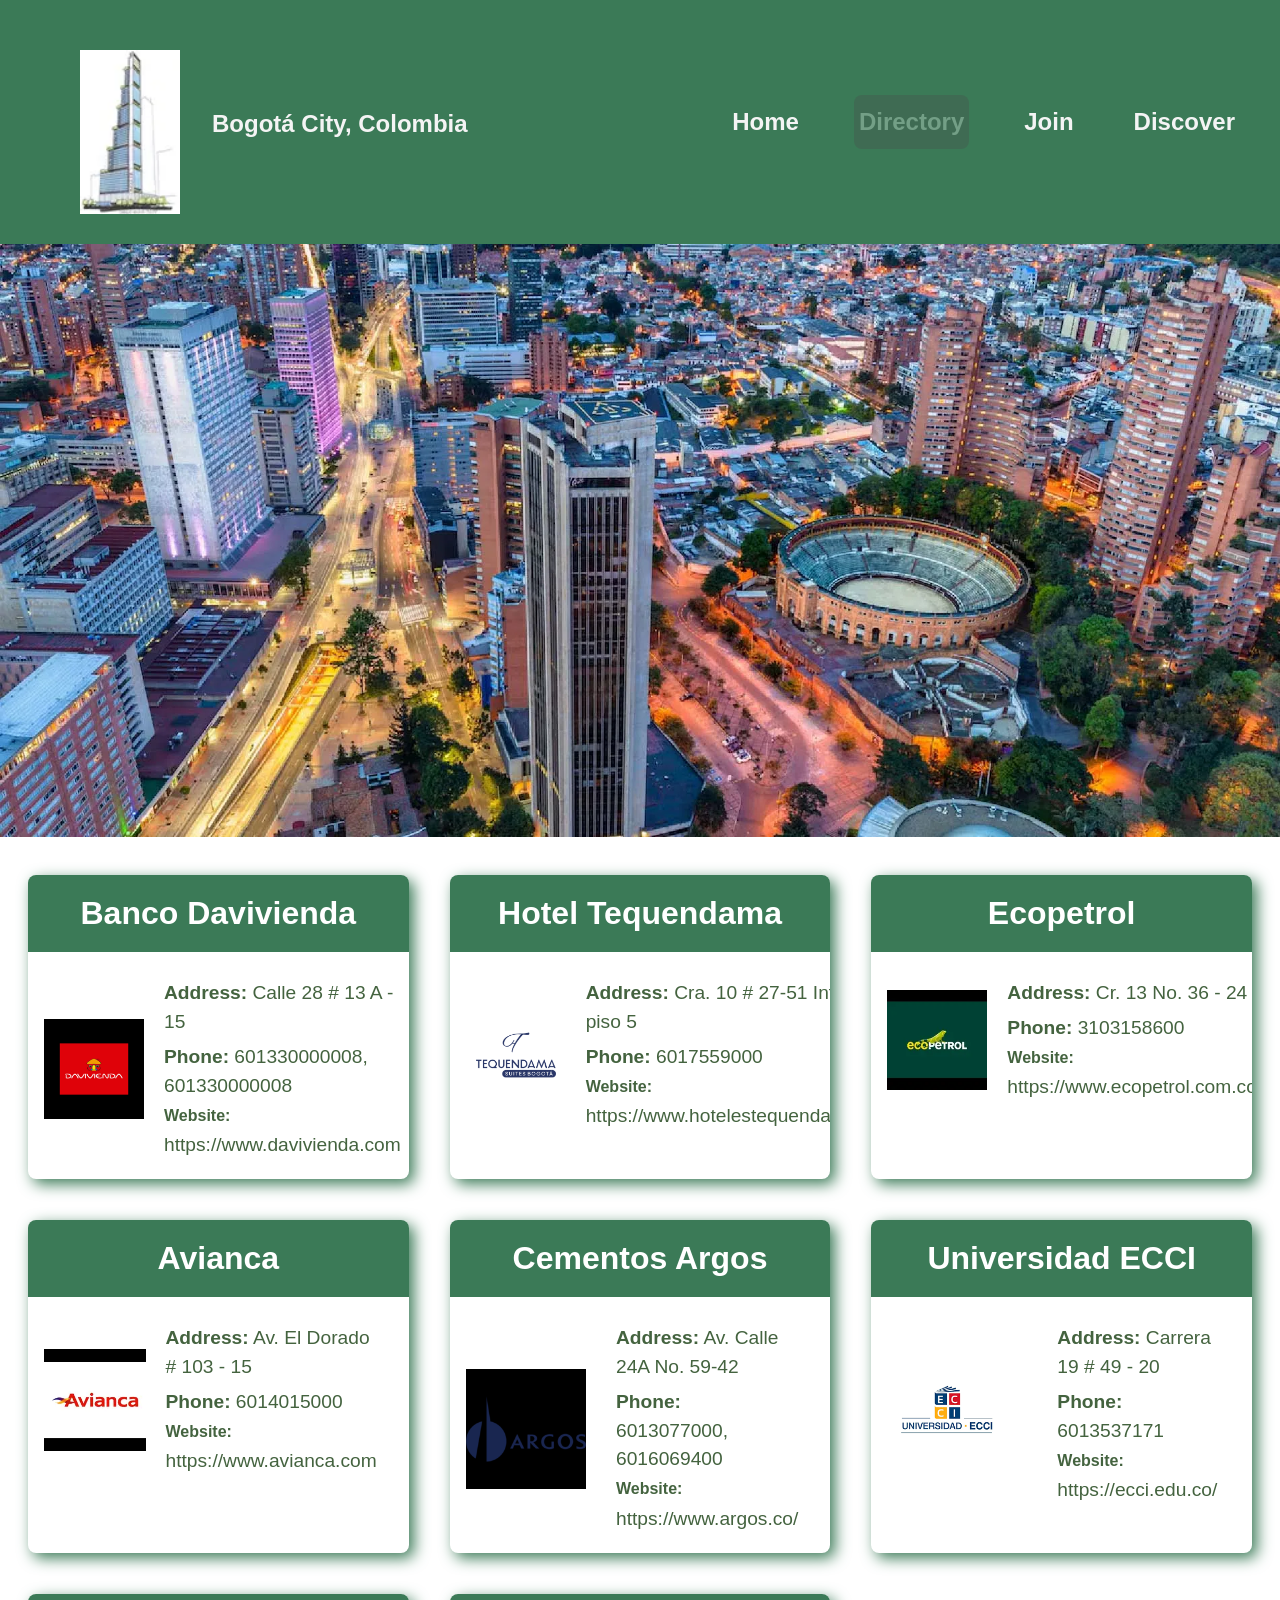
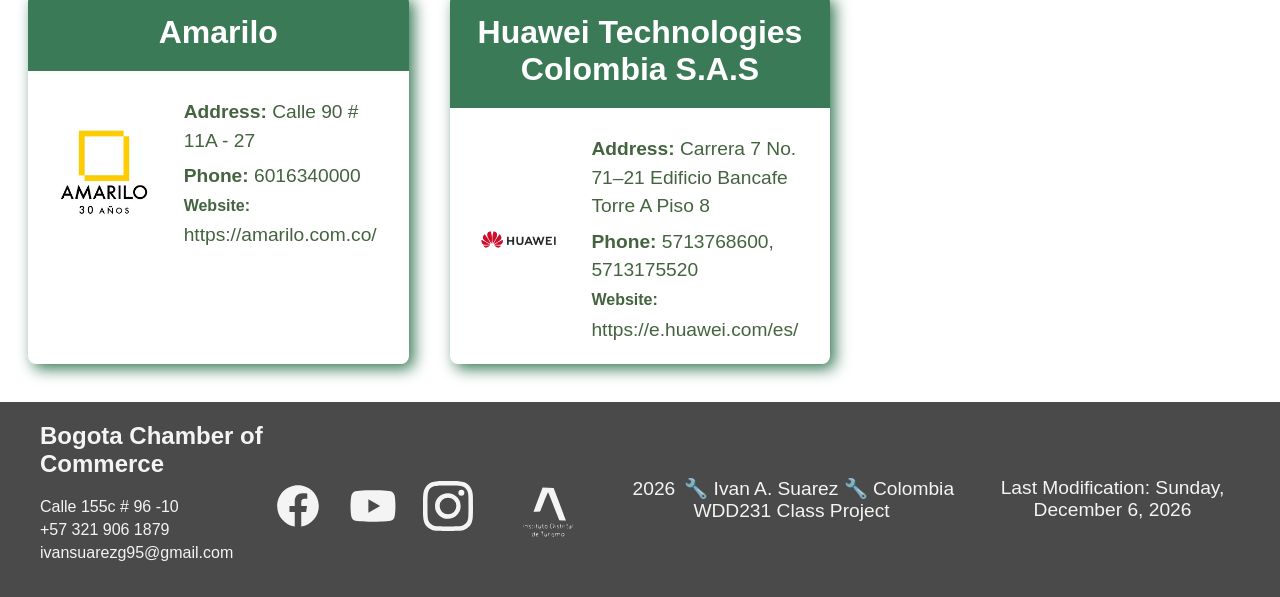
==== commit 3ee9a915: "chamber" ====
--- a/chamber/directory.html
+++ b/chamber/directory.html
@@ -16,6 +16,8 @@
     <link rel="icon" type="image/svg+xml" href="images/bogota.svg" />
     <link rel="shortcut icon" href="images/bogota.ico" />
     <link rel="apple-touch-icon" sizes="180x180" href="images/bogota-180x180.png" />
+
+    <!-- Scripts-->
     <script src="scripts/directory.js" defer></script>
     <script src="scripts/footer.js" defer></script>
     <script src="scripts/hamburguerMenu.js" defer></script>
@@ -54,17 +56,21 @@
             <!--picture to small screens-->
             <source 
                 media="(max-width: 480px)" 
-                srcset="images/banner-bogota-night.webp" 
+                srcset="images/banner-bogota-night.webp"
+                sizes="(max-width: 480px) 360px" 
                 type="image/webp">
 
             <!--picture to big screens-->
             <source 
+                media="(min-width:481px)"
                 srcset="images/banner-bogota-colombia.webp" 
+                sizes="(max-width:900px) 720px, 1080px"
                 type="image/webp" >
             
             <img
                 srcset="images/banner-bogota-colombia.webp" 
-                alt="Aerial view of Bogota city in Colombia" >  
+                alt="Aerial view of Bogota city in Colombia" > 
+                 
          </picture>
     </div>
     <main>
--- a/chamber/styles/base.css
+++ b/chamber/styles/base.css
@@ -218,16 +218,16 @@
 footer{
     color: #F4F4F4;
     background-color: #4A4A4A ;
-    padding: 10px;
+    padding: 10px 20px;
     font-size: 2rem;
     text-align: center;
     margin-top: 20px;
 }
 
 .contact-info{
-    margin-bottom: 10px;
+    margin: 0 0 10px 0;
     text-align: left;
-    margin-left: 20px;
+
 }
 
 .contact-info h2{
@@ -249,7 +249,7 @@
     align-items: center;
     gap: 40px;
     margin-top: 10px;
-    margin-left: 35px;
+    min-height: 60px;
 }
 
 footer p{
@@ -257,3 +257,8 @@
     margin-left: 20px;
 }
 
+#year, #full {
+    display: inline-block;
+    min-width: 50px; 
+}
+
--- a/chamber/styles/large.css
+++ b/chamber/styles/large.css
@@ -78,7 +78,7 @@
     }
     .card-container{
         display: grid;
-        grid-template-columns: auto 1fr;
+        grid-template-columns: minmax(100px, 150px) 1fr;
         gap: 20px;
         align-items: center;
         padding: 1rem;
@@ -86,10 +86,8 @@
     }
 
     .card-container img{
-        width: 120px;
-        max-width: 120px;
-        height: 120px;
-        object-fit: contain;
+        width: 100%;
+        height: auto;
         background-color: white;
     }
 
@@ -102,7 +100,7 @@
         width: 100%;
         line-height: 1.5;
         font-size: 1rem;
-        padding-right: 2rem;
+        padding-right: 1rem;
     }
     
     .card-info p{
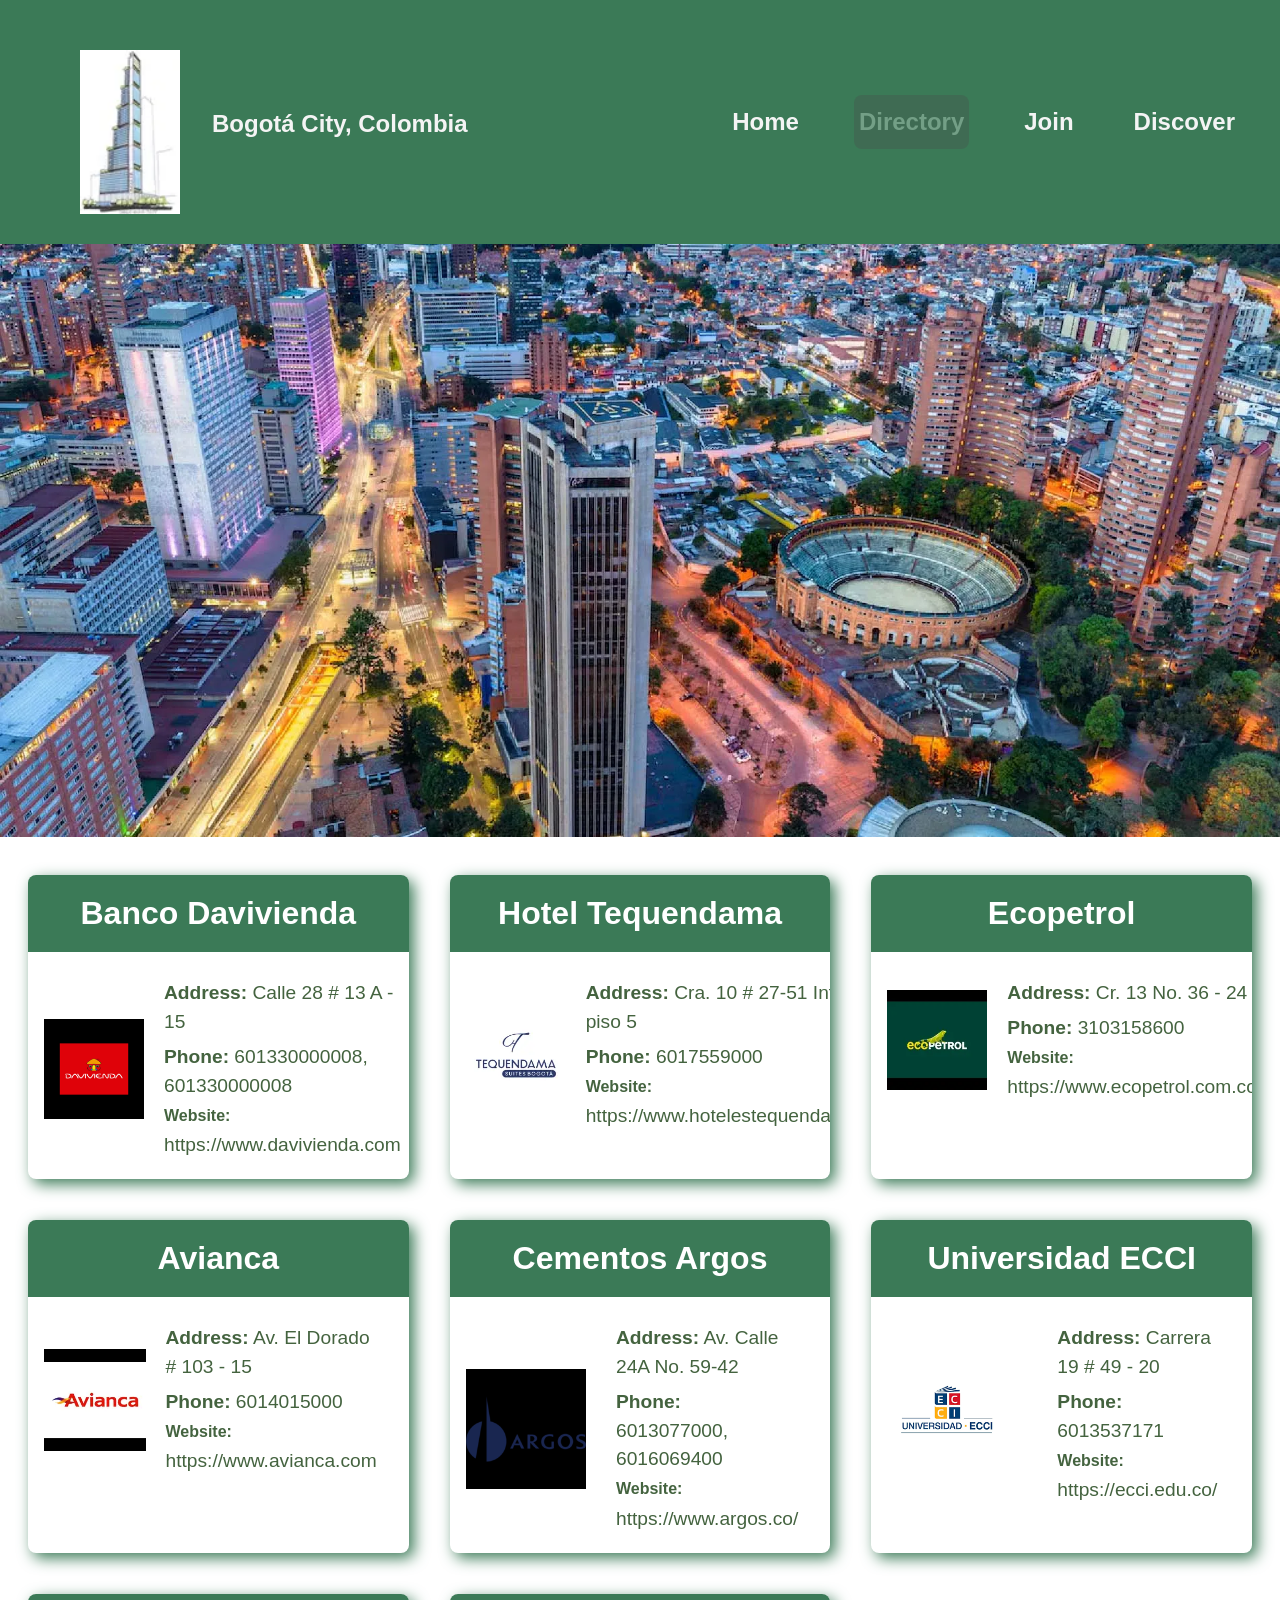
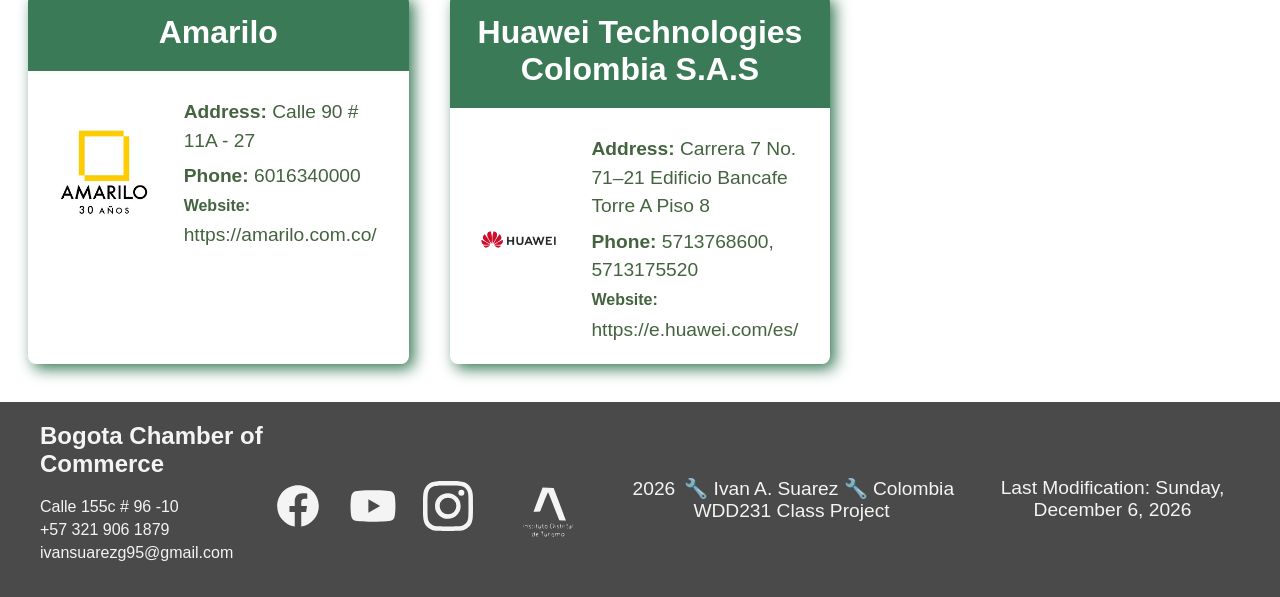
==== commit a837d8b5: "chamber" ====
--- a/chamber/directory.html
+++ b/chamber/directory.html
@@ -55,6 +55,7 @@
         <picture>
             <!--picture to small screens-->
             <source 
+                rel="preload"
                 media="(max-width: 480px)" 
                 srcset="images/banner-bogota-night.webp"
                 sizes="(max-width: 480px) 360px" 
@@ -62,15 +63,17 @@
 
             <!--picture to big screens-->
             <source 
+                rel="preload"
                 media="(min-width:481px)"
                 srcset="images/banner-bogota-colombia.webp" 
                 sizes="(max-width:900px) 720px, 1080px"
                 type="image/webp" >
             
             <img
+                rel="preload"
                 srcset="images/banner-bogota-colombia.webp" 
                 alt="Aerial view of Bogota city in Colombia" > 
-                 
+
          </picture>
     </div>
     <main>
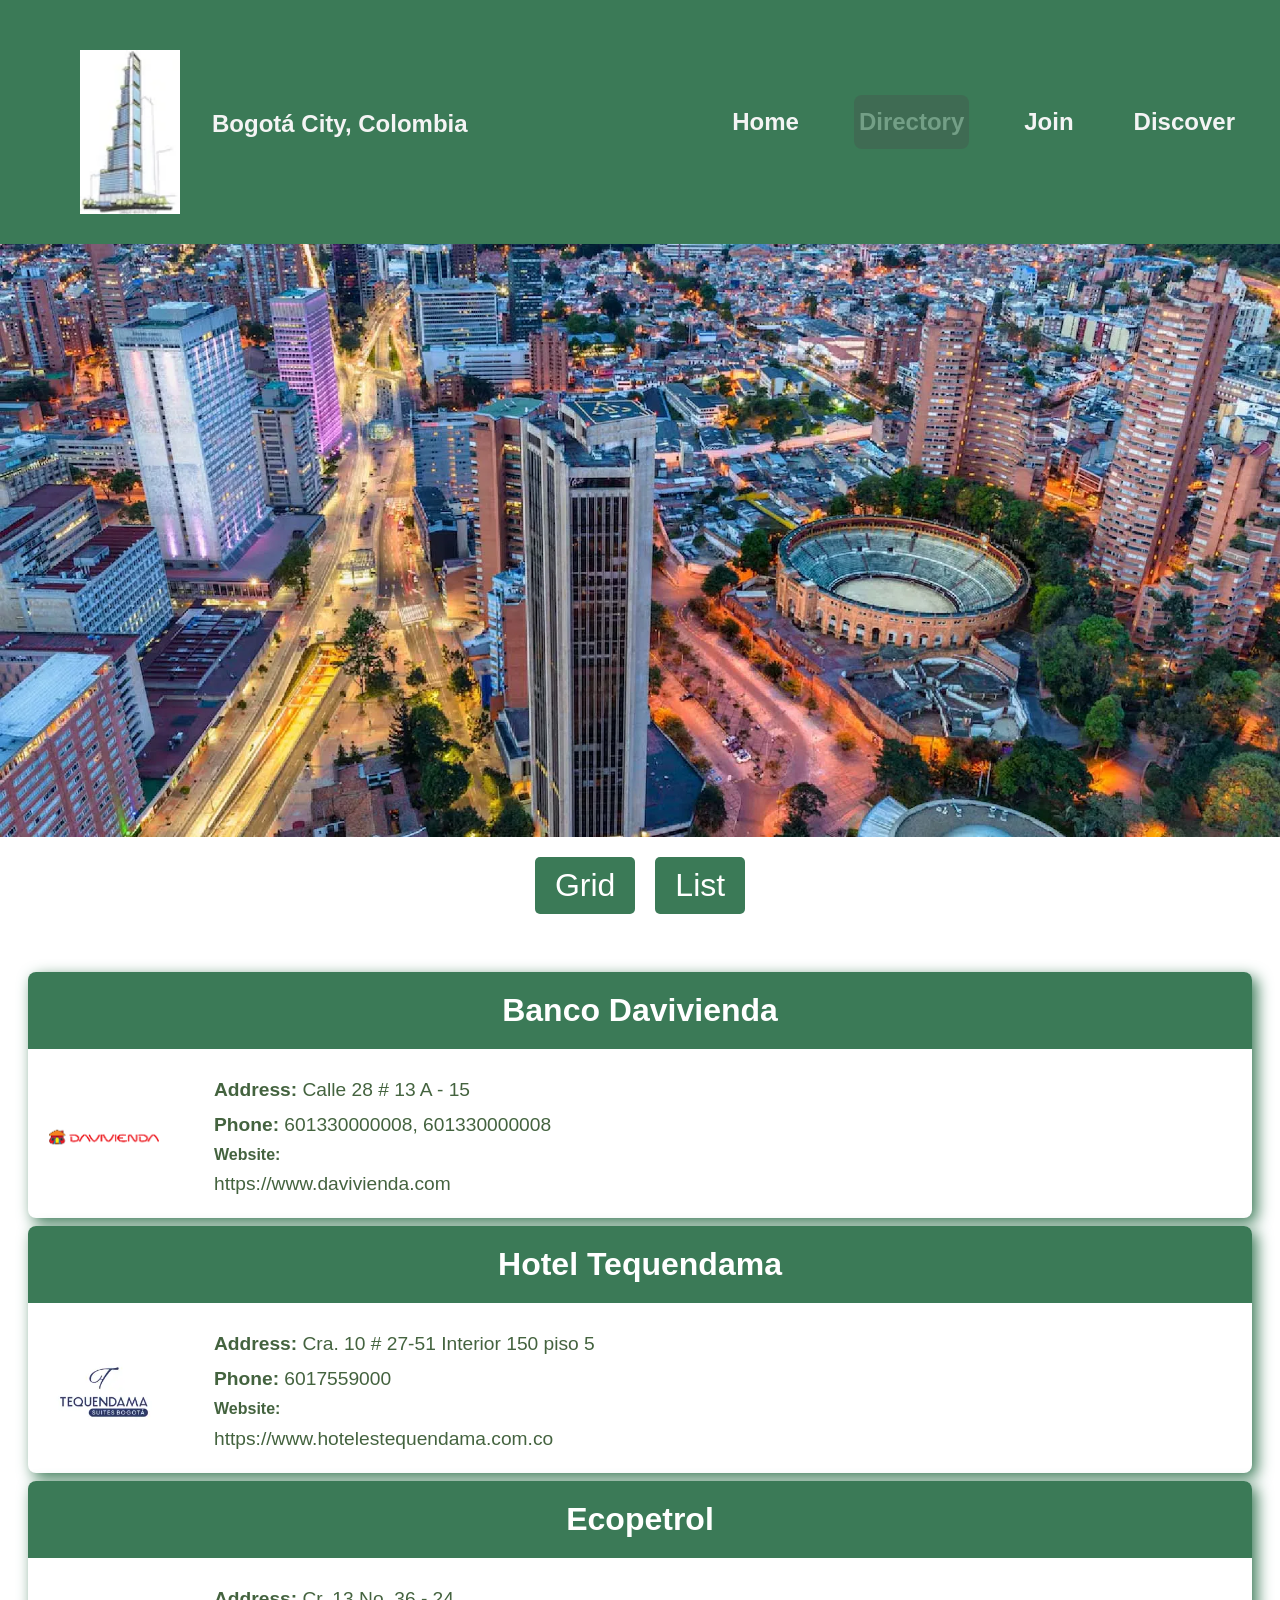
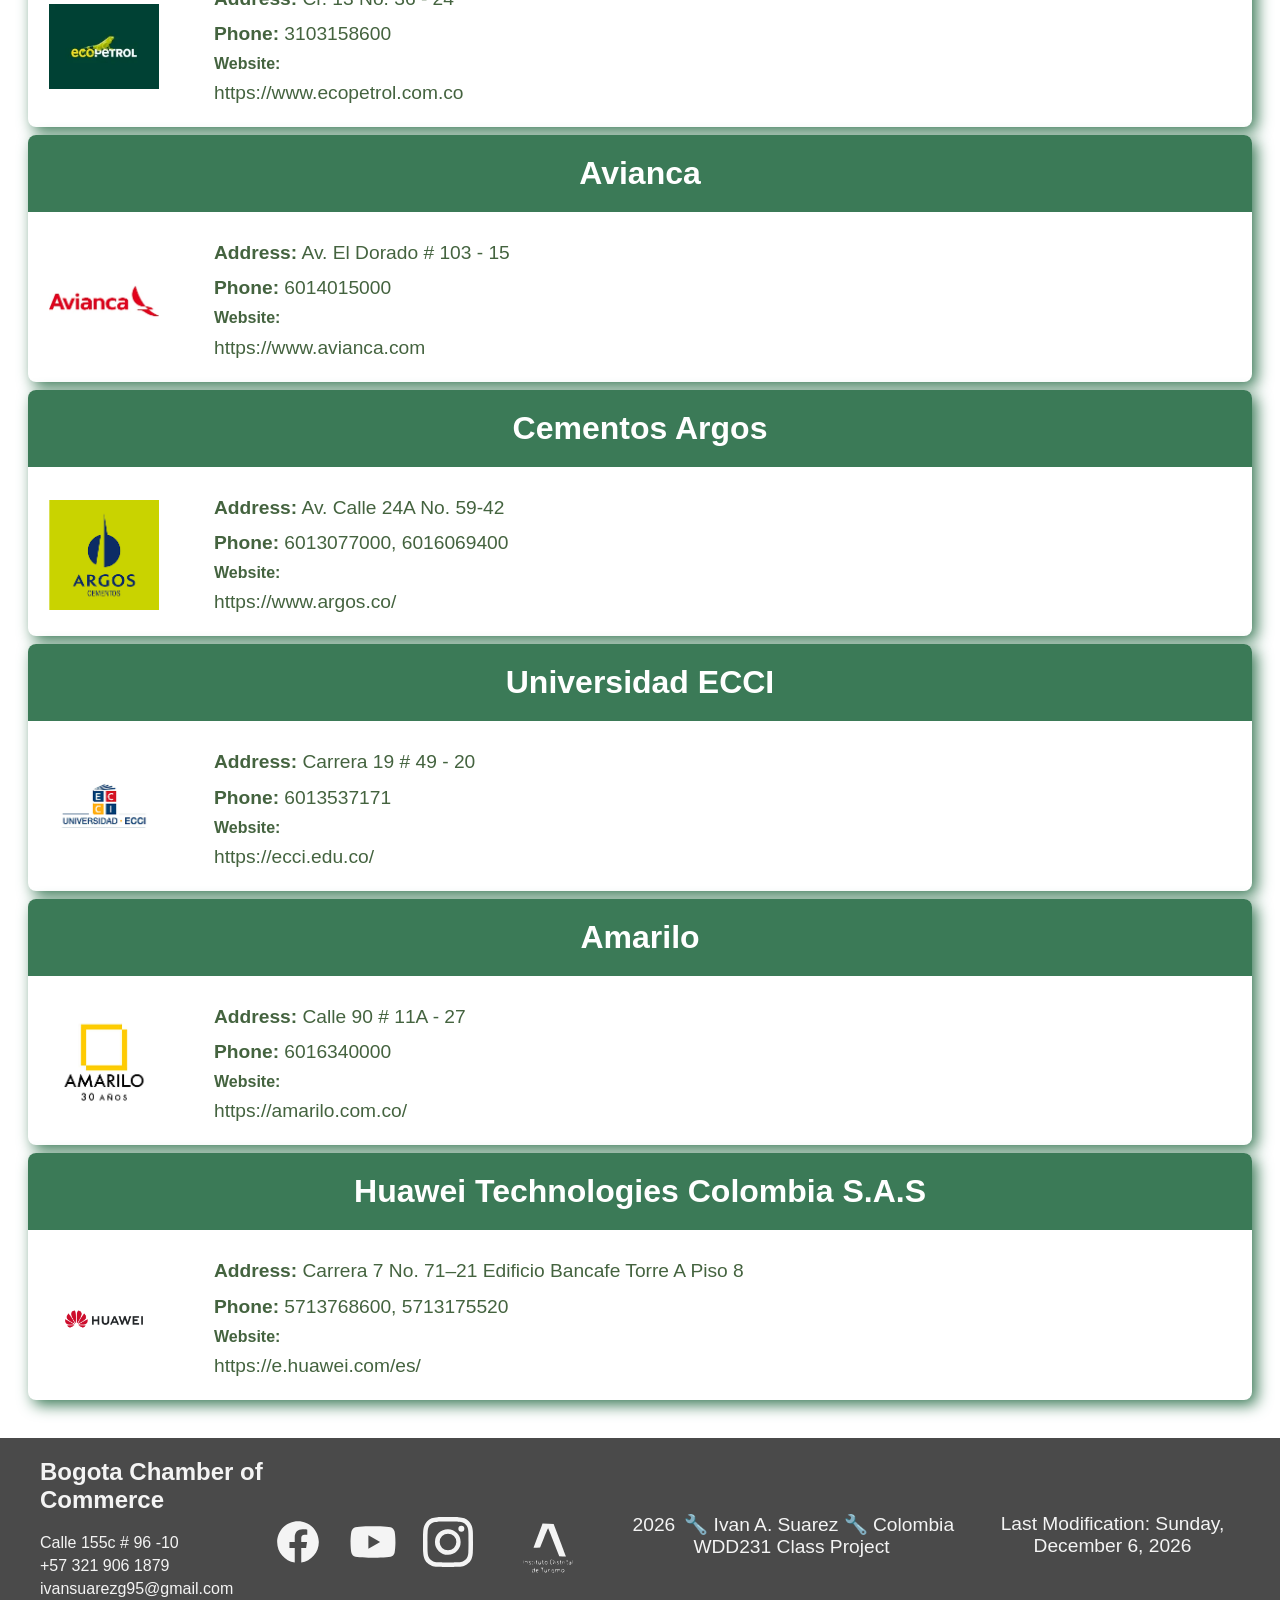
==== commit f16bebc8: "chamber" ====
--- a/chamber/directory.html
+++ b/chamber/directory.html
@@ -7,7 +7,8 @@
 
     <meta author="Ivan A. Suarez">
     <title>Chamber Project</title>
-    <!--Style Sheets-->
+    <!--Style Sheets
+    -->
     <link rel="stylesheet"  href="styles/base.css">
     <link rel="stylesheet" href="styles/large.css">
     <!-- Favicon -->
@@ -18,7 +19,6 @@
     <link rel="apple-touch-icon" sizes="180x180" href="images/bogota-180x180.png" />
 
     <!-- Scripts-->
-    <script src="scripts/directory.js" defer></script>
     <script src="scripts/footer.js" defer></script>
     <script src="scripts/hamburguerMenu.js" defer></script>
     <script src="scripts/members.js" defer></script>
@@ -76,6 +76,11 @@
 
          </picture>
     </div>
+
+    <div class="view-options">
+        <button id="gridView">Grid</button>
+        <button id="listView">List</button>
+    </div>
     <main>
         <div id="cards"></div>
     </main>
--- a/chamber/styles/base.css
+++ b/chamber/styles/base.css
@@ -119,6 +119,31 @@
     height: auto;  
     display: block;
 }
+
+/* -------------------------------filter------------------------------- */
+    .view-options{
+        display: flex;
+        align-items: center;
+        justify-content: center;
+        gap: 20px;
+        padding: 20px;
+    }
+
+    .view-options button{
+        font-size: 1.5rem;
+        background-color: #3B7A57;
+        padding: 10px 15px;
+        border-radius: 5px;
+        border: none;
+        color: white;
+    }
+
+    .view-options button:hover {
+        background-color: white ;
+        border: 2px solid #2E5E42;
+        color: #2E5E42;
+    }
+
 
 /* -------------------------------cards------------------------------- */
  #cards{
@@ -143,7 +168,6 @@
         overflow: hidden;
         box-shadow: 5px 5px 15px #3B7A57;
 }
-
 #cards h2{
         font-size: 2rem;
         background-color: #3B7A57;
@@ -154,7 +178,8 @@
         box-sizing: border-box;
         text-align: center;
 }
-    .card-container{
+
+.card-container{
         display: grid;
         grid-template-columns: auto 1fr;
         gap: 20px;
@@ -163,15 +188,14 @@
         width: 100%;
 }
 
-    .card-container img{
+   .card-container img{
         width: 120px;
         max-width: 120px;
         height: 120px;
         object-fit: contain;
         background-color: white;
 }
-
-    .card-info{
+.card-info{
         display: flex;
         flex-direction: column;
         align-items: flex-start;
@@ -182,7 +206,6 @@
         font-size: 1rem;
         padding-right: 2rem;
 }
-    
 .card-info p{
         margin: 0.2rem 0;
         color: #3B7A57;
@@ -191,13 +214,10 @@
         width: 100%;
         word-wrap: break-word;
 }
-
 .card-info strong {
         font-weight: bold;
         color: #3B7A57;
-
-}
-
+}
 .card-info a{
         display: inline-block;
         overflow-wrap: break-word;
@@ -208,11 +228,9 @@
         text-decoration: none;
         max-width: 100%;
 }
-
 .card-info a:hover {
     text-decoration: underline;
 }
-
 
 /* -------------------------------footer------------------------------- */
 footer{
--- a/chamber/styles/large.css
+++ b/chamber/styles/large.css
@@ -44,16 +44,67 @@
         height: auto; 
         display: block;
     }
-
-    #cards{
-        display: grid;
+   
+
+/* -------------------------------filter------------------------------- */
+    .view-options{
+        display: flex;
+        align-items: center;
+        justify-content: center;
+        gap: 20px;
+        padding: 20px;
+    }
+
+    .view-options button{
+        font-size: 2rem;
+        background-color: #3B7A57;
+        padding: 10px 20px;
+        border-radius: 5px;
+        border: none;
+        color: white;
+    }
+
+    .view-options button:hover {
+        background-color: white ;
+        border: 2px solid #2E5E42;
+        color: #2E5E42;
+    }
+/* -------------------------------cards------------------------------- */
+
+    #cards.grid{
+        display: grid; /* -- display grid style -- */
         grid-template-columns: repeat(auto-fill, minmax(350px, 1fr));
         gap: 25px;
         margin: 20px;
         align-items: stretch;
     }
     
-    #cards section{
+    #cards.list { 
+        display: block;
+        margin: 15px auto;
+        width: 600px;
+        padding: 1rem;
+    }
+
+    #cards.list .card-container img { 
+        display: none; 
+    }
+
+    #cards.list .card-container {
+        display: flex;
+        flex-direction: column;
+        align-items: center;
+        justify-content: center;
+        text-align: center;
+        margin-left: 3rem;
+    }
+
+    #cards.list .card-info{
+        text-align: center;
+        width: 100%;
+    }
+
+    #cards.grid section {
         margin: 0.5rem;
         padding: 0;
         background-color: white;
@@ -65,7 +116,7 @@
         overflow: hidden;
         box-shadow: 5px 5px 15px #3B7A57;
     }
-    
+
     #cards h2{
         font-size: 2rem;
         background-color: #3B7A57;
@@ -76,6 +127,7 @@
         box-sizing: border-box;
         text-align: center;
     }
+    
     .card-container{
         display: grid;
         grid-template-columns: minmax(100px, 150px) 1fr;
@@ -86,7 +138,9 @@
     }
 
     .card-container img{
-        width: 100%;
+        padding: 5px;
+        width: 120px;
+        max-width: 150px;
         height: auto;
         background-color: white;
     }
@@ -102,7 +156,7 @@
         font-size: 1rem;
         padding-right: 1rem;
     }
-    
+
     .card-info p{
         margin: 0.2rem 0;
         color: #44633F;
@@ -115,7 +169,6 @@
     .card-info strong {
         font-weight: bold;
         color: #44633F;
-
     }
 
     .card-info a{
@@ -133,6 +186,12 @@
          text-decoration: underline;
     }
 
+
+     
+    
+
+/* -------------------------------footer------------------------------- */
+
     footer{
         color: #F4F4F4;
         background-color: #4A4A4A;
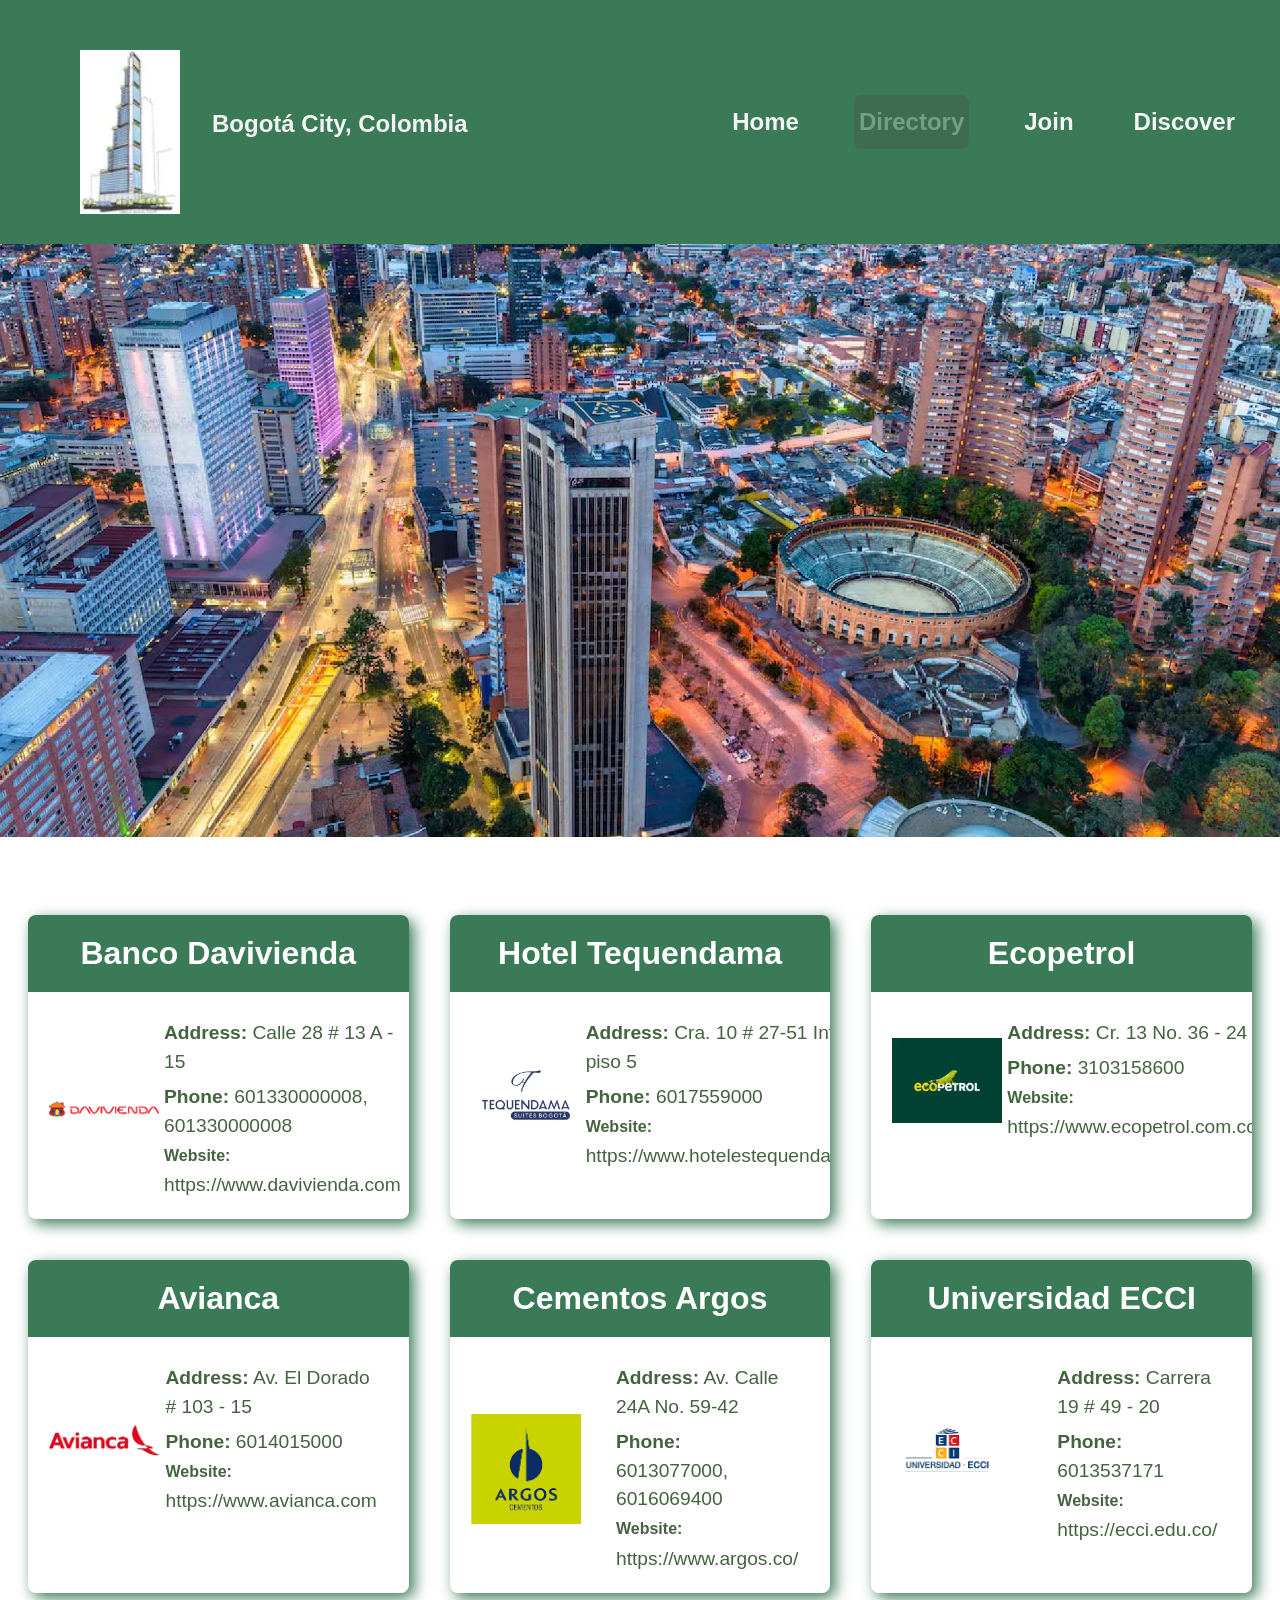
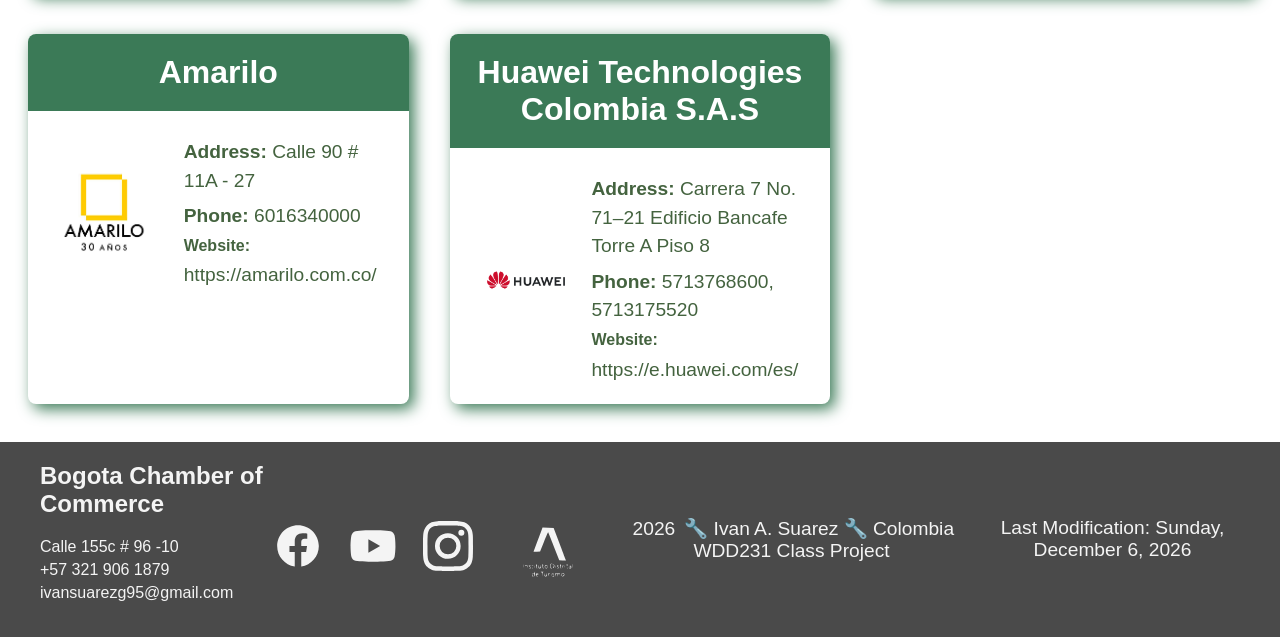
==== commit ff980e04: "chamber of commerce" ====
--- a/chamber/directory.html
+++ b/chamber/directory.html
@@ -82,7 +82,7 @@
         <button id="listView">List</button>
     </div>
     <main>
-        <div id="cards"></div>
+        <div id="cards" ></div>
     </main>
     
 </body>
--- a/chamber/styles/base.css
+++ b/chamber/styles/base.css
@@ -121,32 +121,49 @@
 }
 
 /* -------------------------------filter------------------------------- */
-    .view-options{
+.view-options{
+    display: none;
+}
+
+.view-options button{
+    display: none;
+}
+
+
+
+/* -------------------------------cards------------------------------- */
+#cards.list { 
+        display: block;
+        margin: 15px auto;
+        width: 90%;
+        padding: 1rem;
+}
+
+#cards.list .card-container img { 
+    display: none; 
+}
+
+#cards.list .card-container {
         display: flex;
+        flex-direction: column;
         align-items: center;
         justify-content: center;
-        gap: 20px;
-        padding: 20px;
-    }
-
-    .view-options button{
-        font-size: 1.5rem;
-        background-color: #3B7A57;
-        padding: 10px 15px;
-        border-radius: 5px;
-        border: none;
-        color: white;
-    }
-
-    .view-options button:hover {
-        background-color: white ;
-        border: 2px solid #2E5E42;
-        color: #2E5E42;
-    }
-
-
-/* -------------------------------cards------------------------------- */
- #cards{
+        text-align: center;
+        margin-left: 3rem;
+}
+
+#cards.list .card-info{
+        text-align: center;
+        width: 90%;
+}
+
+#cards.list .card-info,
+#cards h2 {
+    width: 100%; /* que se adapte al contenedor */
+    font-size: 1.2rem; /* texto más pequeño */
+}
+
+#cards{
         display: block;
         margin: 20px;
         padding: 10px 0;
@@ -156,18 +173,6 @@
         justify-content: center;
 }
 
-#cards section{
-        margin: 0.5rem;
-        padding: 0;
-        background-color: white;
-        border-radius: 8px;
-        display: flex;
-        flex-direction: column;
-        align-items: stretch;
-        text-align: center;
-        overflow: hidden;
-        box-shadow: 5px 5px 15px #3B7A57;
-}
 #cards h2{
         font-size: 2rem;
         background-color: #3B7A57;
